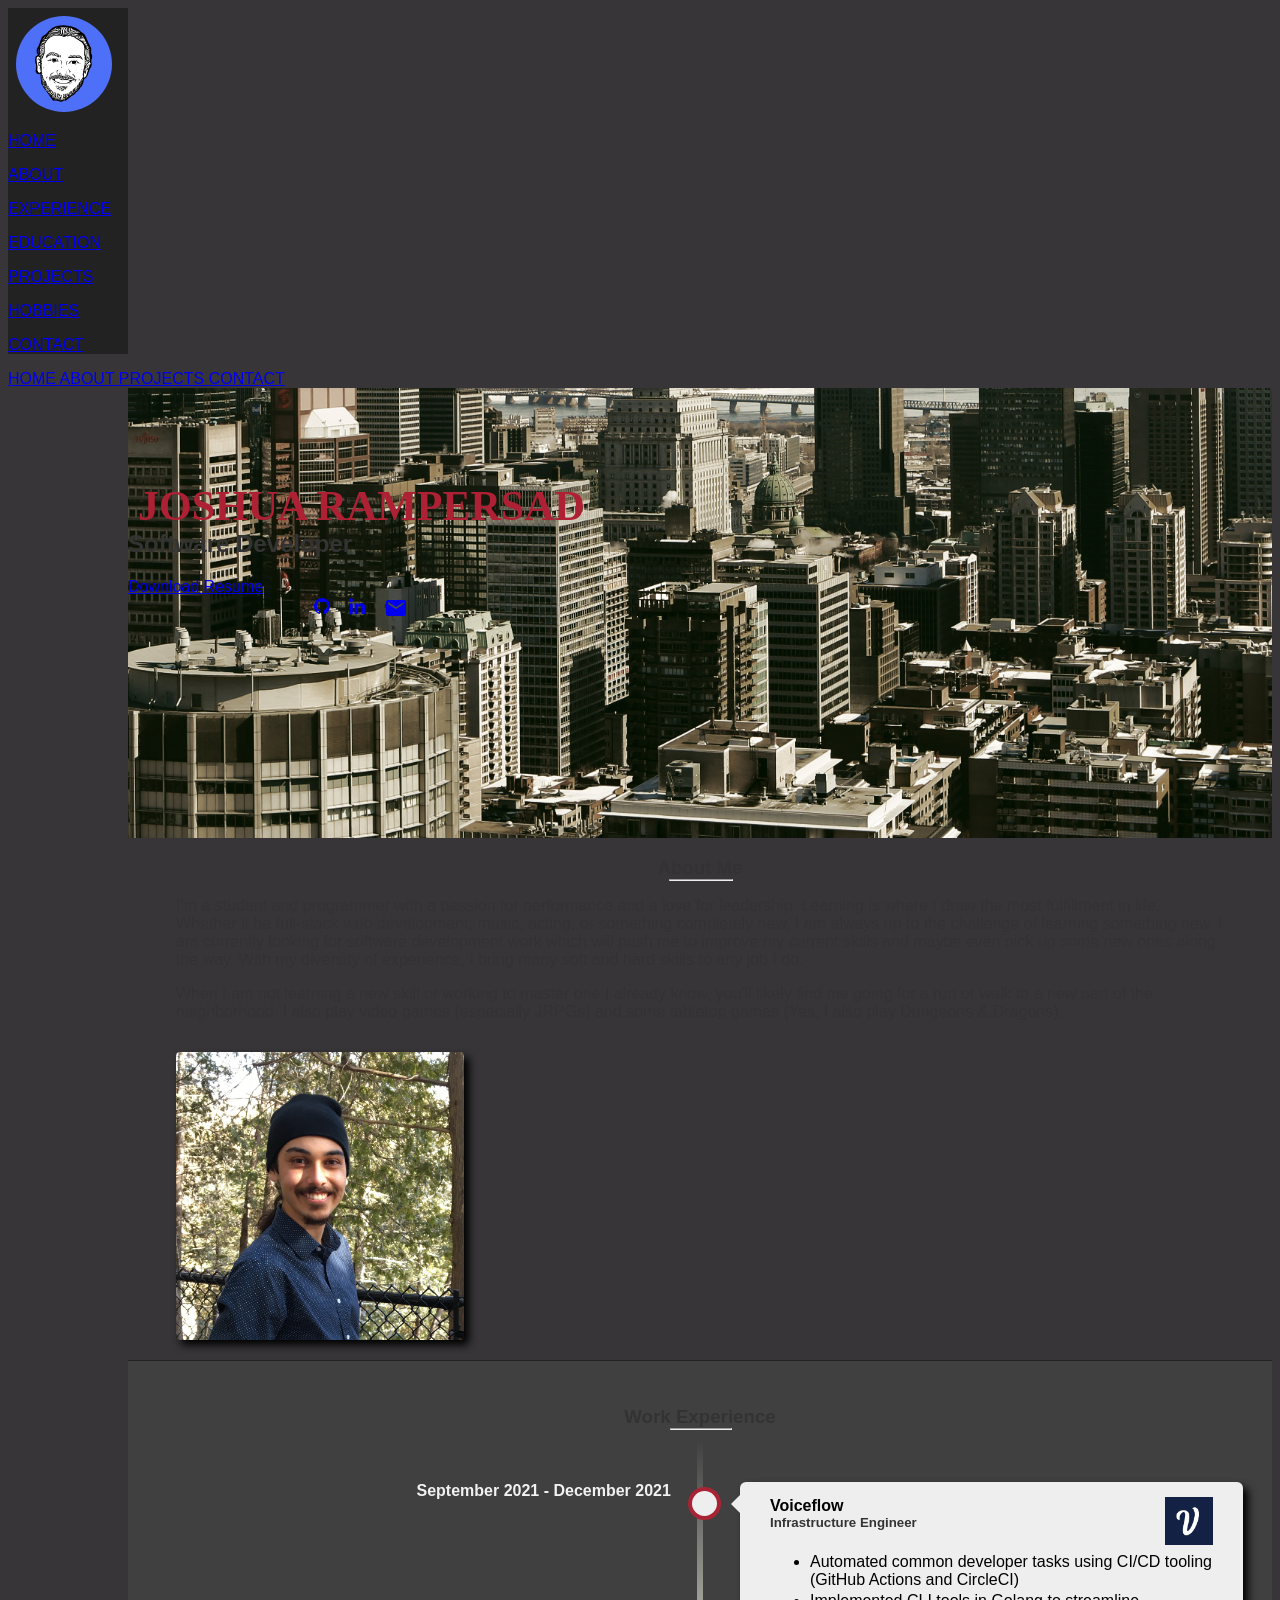
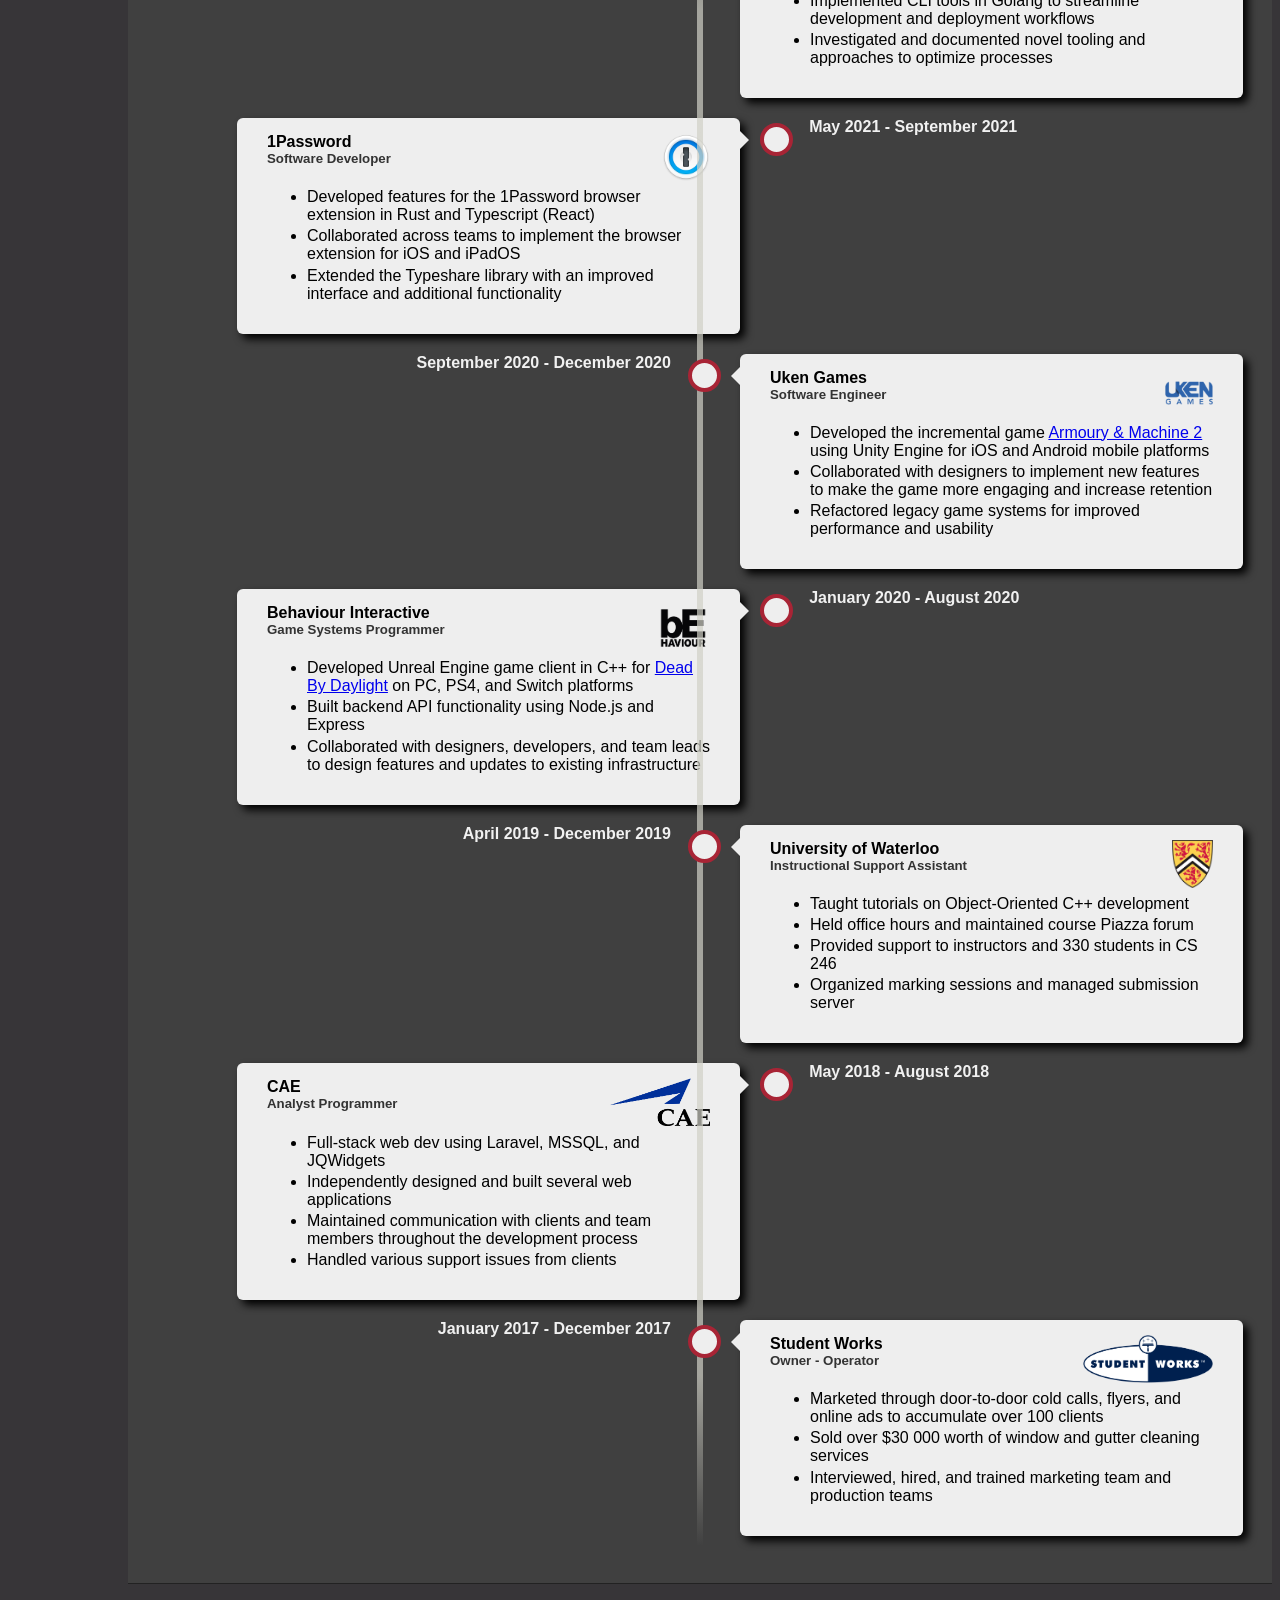
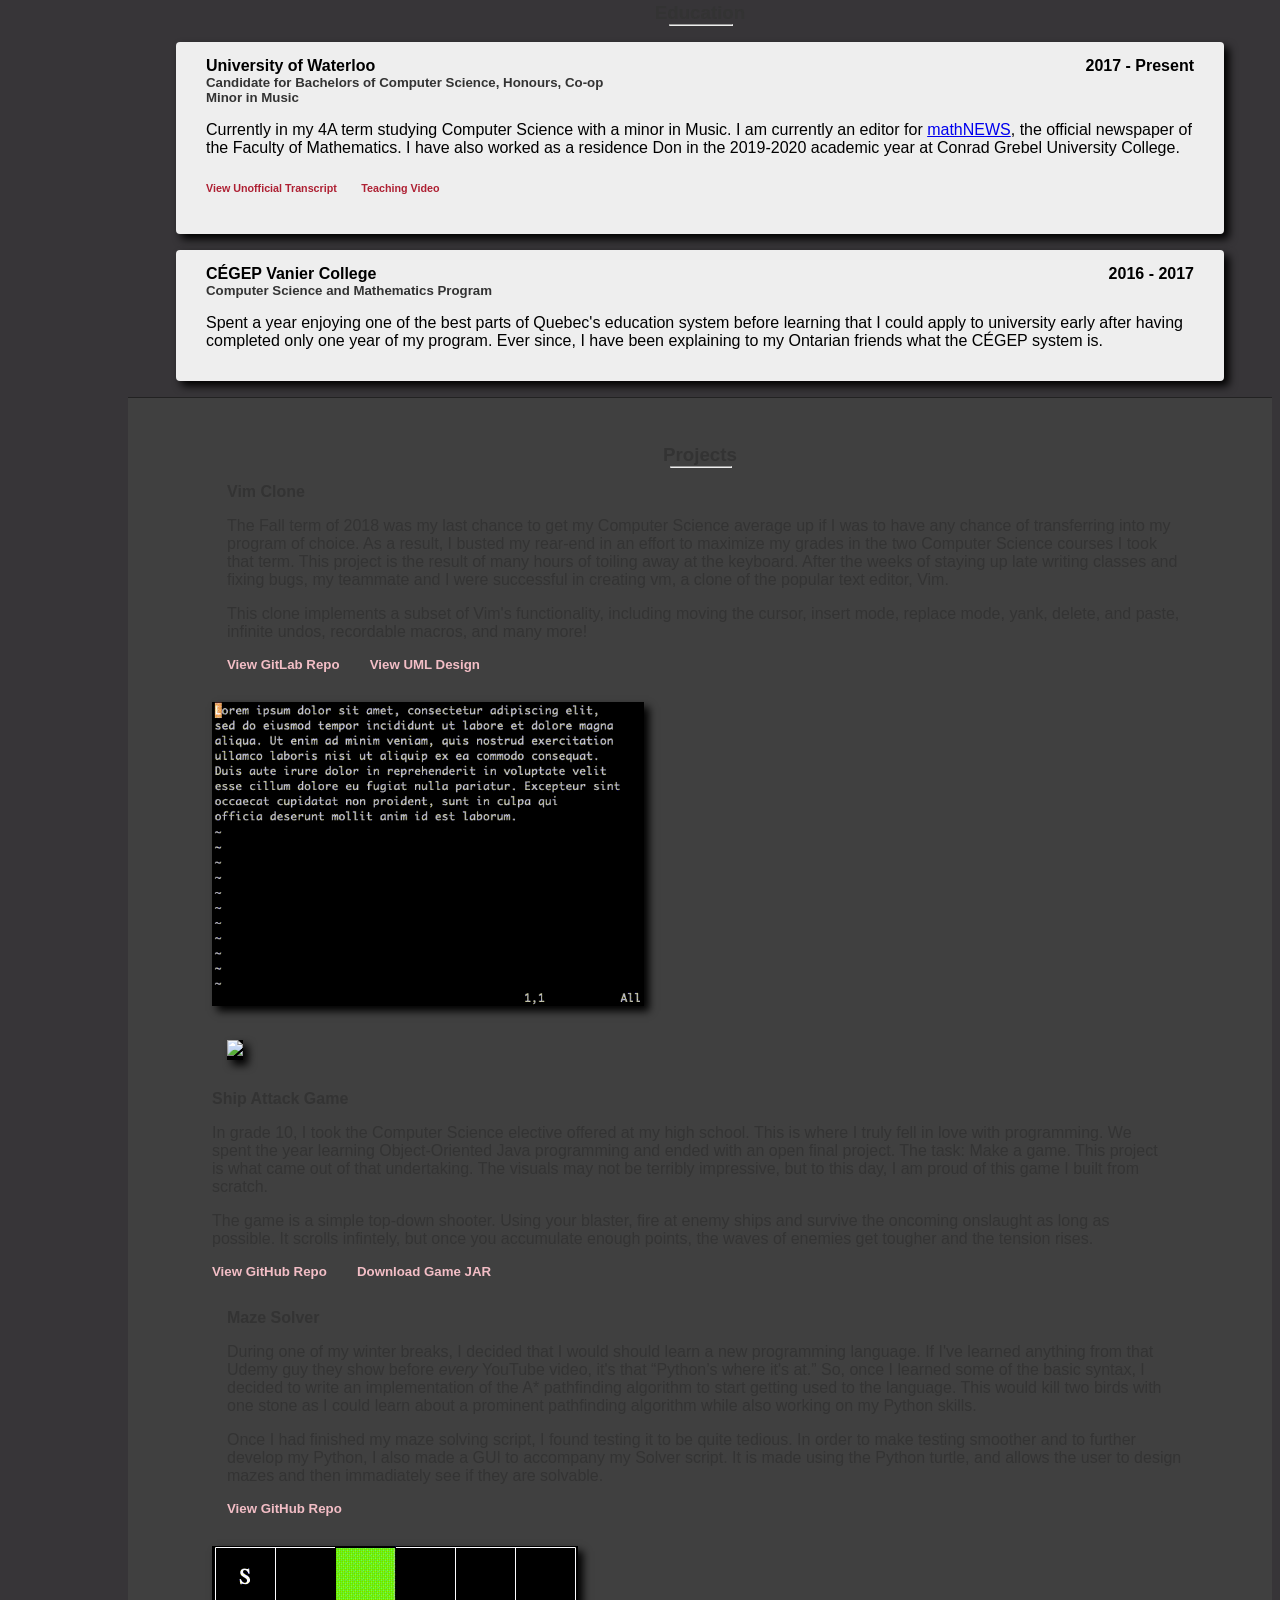
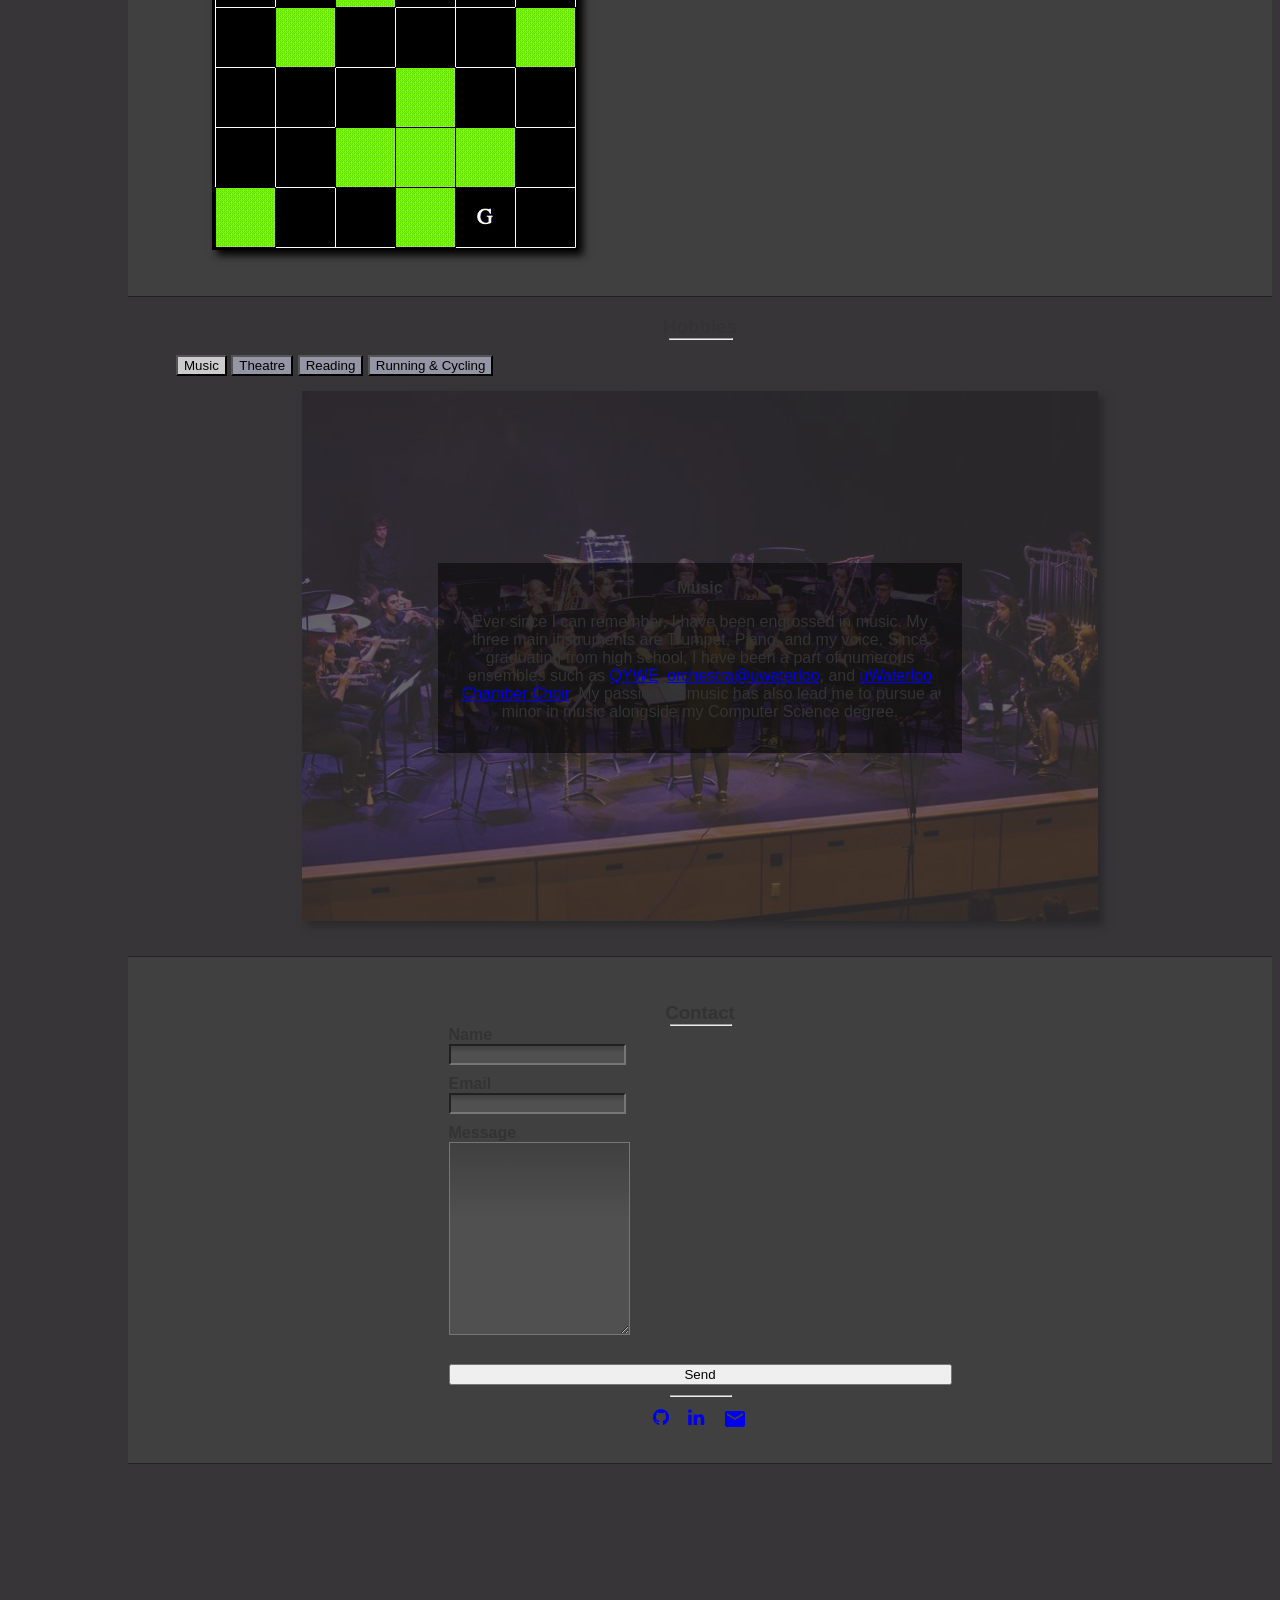
==== index.html @ 062550ef "Deploy Xavientois/xavientois.github.io to Xavientois/xavientois.github.io:gh-pages" ====
<!DOCTYPE html>
<html>
  <head>
    <meta charset="UTF-8">
    <meta name="viewport" content="width=device-width, initial-scale=1">
    <link rel="icon" href="img/favicon.png" type="image/png" />
    <link rel="shortcut icon" href="img/favicon.png" type="image/png" />
    <title>Josh Rampersad</title>

    <!-- Stylings  -->
    <link rel="stylesheet" href="https://www.w3schools.com/w3css/3/w3.css">
    <link rel="stylesheet" href="https://www.w3schools.com/lib/w3-colors-camo.css">
    <link rel="stylesheet" href="https://fonts.googleapis.com/icon?family=Material+Icons">
    <link rel="stylesheet" href="https://cdnjs.cloudflare.com/ajax/libs/font-awesome/4.7.0/css/font-awesome.min.css">
    <link rel="stylesheet" href="style.css">
    <link rel="stylesheet" href="timeline.css">
    <link rel="stylesheet" href="slides.css">
    <style>
      .w3-sidebar { width: 120px; background: #222; }
      #titleCard { display: inline-block; margin-top: 84px; }
      #btnResume { margin-bottom: 10px; }
      @media only screen and (max-width: 600px) {
        #main { margin-left: 0px; }
        hr { width: 20%; margin: 0% 40% 0% 40%; }
      }
      @media only screen and (min-width: 601px) {
        hr { width: 6%; margin: 0% 47% 0% 47%; }
      }
    </style>
    <!-- Scripts -->
    <script src="https://ajax.googleapis.com/ajax/libs/jquery/3.4.0/jquery.min.js"></script>
    <script src="scripts/nav_scroll.js"></script>
  </head>

  <body class="w3-camo-black">
    <!-- Navigation Sidebar (For large and medium screens) -->
    <nav class="w3-sidebar w3-bar-block w3-small w3-hide-small w3-center">
      <!-- Small image -->
      <img id="avatar" src="img/blue-josh-2.png" class="w3-greyscale-min"
                                              type="image/png" alt="Avatar">
      <a href="#home" class="w3-bar-item w3-button w3-padding-large w3-hover-black w3-black">
        <p>HOME</p>
      </a>
      <a href="#about" class="w3-bar-item w3-button w3-padding-large w3-hover-black">
        <p>ABOUT</p>
      </a>
      <a href="#experience" class="w3-bar-item w3-button w3-padding-large w3-hover-black">
        <p>EXPERIENCE</p>
      </a>
      <a href="#education" class="w3-bar-item w3-button w3-padding-large w3-hover-black">
        <p>EDUCATION</p>
      </a>
      <a href="#projects" class="w3-bar-item w3-button w3-padding-large w3-hover-black">
        <p>PROJECTS</p>
      </a>
      <a href="#hobbies" class="w3-bar-item w3-button w3-padding-large w3-hover-black">
        <p>HOBBIES</p>
      </a>
      <a href="#contact" class="w3-bar-item w3-button w3-padding-large w3-hover-black">
        <p>CONTACT</p>
      </a>
    </nav>

    <!-- Navigation bar on small screens -->
    <div class="w3-top w3-hide-large w3-hide-medium">
      <div class="w3-bar w3-black w3-opacity w3-hover-opacity-off w3-center w3-small">
        <a href="#home" class="w3-bar-item w3-button" style="width:25% !important">
          HOME
        </a>
        <a href="#about" class="w3-bar-item w3-button" style="width:25% !important">
          ABOUT
        </a>
        <a href="#projects" class="w3-bar-item w3-button" style="width:25% !important">
          PROJECTS
        </a>
        <a href="#contact" class="w3-bar-item w3-button" style="width:25% !important">
          CONTACT
        </a>
      </div>
    </div>

    <!-- Contents of page -->
    <div id="main">
      <!-- Paralax Scrolling Background -->
      <div class="parallax w3-greyscale-min w3-container w3-center" id="home">
        <div id="titleCard" class="w3-round">
          <h1 id="titleName">JOSHUA RAMPERSAD</h1>
          <h2 id="titleSub">Software Developer</h2>
          <a href="files/Joshua_Rampersad-Computer_Science.pdf" id="btnResume" class="w3-button w3-camo-black w3-round-xxlarge" target="_blank" download>
            Download Resume
          </a>
          <div class="social" id="topSocial">
            <ul>
              <li>
                <a href="https://github.com/Xavientois/" target="_blank">
                  <i class="fa fa-github" aria-hidden="true"></i>
                </a>
              </li>
              <li>
                <a href="https://www.linkedin.com/in/jrampersad" target="_blank">
                  <i class="fa fa-linkedin" aria-hidden="true"></i>
                </a>
              </li>
              <li>
                <a href="mailto:j2ramper@uwaterloo.ca" target="_blank">
                  <i class="material-icons">mail</i>
                </a>
              </li>
            </ul>
          </div>
        </div>
      </div>

      <!-- About Me -->
      <div class="content w3-justify w3-text-light-grey
      w3-padding-large w3-camo-black" id="about">
        <h3>About Me</h3>
        <hr class="w3-opacity" />
        <div id="about_content" class="w3-cell-row w3-mobile">
          <div class="w3-cell w3-cell-top w3-container w3-mobile">
            <p>
            I'm a student and programmer with a passion for performance and a
            love for leadership. Learning is where I draw the most fulfillment
            in life. Whether it be full-stack web development, music, acting, or
            something completely new, I am always up to the challenge of
            learning something new. I am currently looking for software
            development work which will push me to improve my current skills
            and maybe even pick up some new ones along the way.
            With my diversity of experience, I bring many soft and hard skills
            to any job I do.
            </p>
            <p>
            When I am not learning a new skill or working to master one I
            already know, you'll likely find me going for a run or walk to
            a new part of the neighborhood. I also play video games (especially
            JRPGs) and some tabletop games (Yes, I also play Dungeons &amp;
            Dragons).
            </p>
          </div>
          <div class="w3-cell w3-container w3-greyscale-min w3-mobile">
            <img src="img/elora-gorge.jpg" alt="Headshot" id="headshot" />
          </div>
        </div>
      </div>

      <!-- Work Experience -->
      <div class="content w3-justify w3-text-light-grey" id="experience">
        <h3>Work Experience</h3>
        <hr class="w3-opacity" />
        <div class="timeline">
          <div class="tlCard tlRight">
            <h4>September 2021 - December 2021</h4>
            <div class="tlContent">
              <img src="img/voiceflow_logo.png" id="voiceflowIcon" class="tlIcon">
              <h4>Voiceflow</h4>
              <h5>Infrastructure Engineer</h5>
              <ul>
                <li>Automated common developer tasks using CI/CD tooling (GitHub Actions and CircleCI)</li>
                <li>Implemented CLI tools in Golang to streamline development and deployment workflows</li>
                <li>Investigated and documented novel tooling and approaches to optimize processes</li>
              </ul>
            </div>
          </div>
          <div class="tlCard tlLeft">
            <h4>May 2021 - September 2021</h4>
            <div class="tlContent">
              <img src="img/1password_logo.png" id="1PasswordIcon" class="tlIcon">
              <h4>1Password</h4>
              <h5>Software Developer</h5>
              <ul>
                <li>Developed features for the 1Password browser extension in Rust and Typescript (React)</li>
                <li>Collaborated across teams to implement the browser extension for iOS and iPadOS</li>
                <li>Extended the Typeshare library with an improved interface and additional functionality</li>
              </ul>
            </div>
          </div>
          <div class="tlCard tlRight">
            <h4>September 2020 - December 2020</h4>
            <div class="tlContent">
              <img src="img/uken_logo.png" id="ukenIcon" class="tlIcon">
              <h4>Uken Games</h4>
              <h5>Software Engineer</h5>
              <ul>
                <li>Developed the incremental game
                  <a href="https://play.google.com/store/apps/details?id=com.uken.x.am2&hl=en_CA&gl=US" target="_blank">Armoury &#38; Machine 2</a>
                  using Unity Engine for iOS and Android mobile platforms</li>
                <li>Collaborated with designers to implement new features to make the game more engaging and increase retention</li>
                <li>Refactored legacy game systems for improved performance and usability</li>
              </ul>
            </div>
          </div>
          <div class="tlCard tlLeft">
            <h4>January 2020 - August 2020</h4>
            <div class="tlContent">
              <img src="img/bhvr_logo.png" id="bhvrIcon" class="tlIcon">
              <h4>Behaviour Interactive</h4>
              <h5>Game Systems Programmer</h5>
              <ul>
                <li>Developed Unreal Engine game client in C++ for
                  <a href="https://deadbydaylight.com/" target="_blank">Dead By Daylight</a>
                  on PC, PS4, and Switch platforms
                </li>
                <li>Built backend API functionality using Node.js and Express</li>
                <li>Collaborated with designers, developers, and team leads to design features
                  and updates to existing infrastructure</li>
              </ul>
            </div>
          </div>
          <div class="tlCard tlRight">
            <h4>April 2019 - December 2019</h4>
            <div class="tlContent">
              <img src="img/uwaterloo_logo.png" id="isaIcon" class="tlIcon">
              <h4>University of Waterloo</h4>
              <h5>Instructional Support Assistant</h5>
              <ul>
                <li>Taught tutorials on Object-Oriented C++ development</li>
                <li>Held office hours and maintained course Piazza forum</li>
                <li>Provided support to instructors and 330 students in CS 246</li>
                <li>Organized marking sessions and managed submission server</li>
              </ul>
            </div>
          </div>
          <div class="tlCard tlLeft">
            <h4>May 2018 - August 2018</h4>
            <div class="tlContent">
              <img src="img/cae_logo.png" id="caeIcon" class="tlIcon">
              <h4>CAE</h4>
              <h5>Analyst Programmer</h5>
              <ul>
                <li>Full-stack web dev using Laravel, MSSQL, and JQWidgets</li>
                <li>Independently designed and built several web applications</li>
                <li>Maintained communication with clients and team members
                  throughout the development process</li>
                <li>Handled various support issues from clients</li>
              </ul>
            </div>
          </div>
          <div class="tlCard tlRight">
            <h4>January 2017 - December 2017</h4>
            <div class="tlContent">
              <img src="img/studentworks_logo.png" id="swIcon" class="tlIcon">
              <h4>Student Works</h4>
              <h5>Owner - Operator</h5>
              <ul>
                <li>Marketed through door-to-door cold calls, flyers, and online ads to accumulate over 100 clients</li>
                <li>Sold over $30 000 worth of window and gutter cleaning services</li>
                <li>Interviewed, hired, and trained marketing team and production teams</li>
              </ul>
            </div>
          </div>
        </div>
      </div>

      <!-- Education -->
      <div class="content w3-justify w3-text-light-grey w3-padding-large
      w3-camo-black" id="education">
        <h3>Education</h3>
        <hr class="w3-opacity" />
        <div class="education-card">
          <h4 class="education-year">2017 - Present</h4>
          <h4>University of Waterloo</h4>
          <h5>Candidate for Bachelors of Computer Science, Honours, Co-op</h5>
          <h5>Minor in Music</h5>
          <p>
          Currently in my 4A term studying Computer Science
          with a minor in Music. I am currently an editor for
          <a href="http://mathnews.uwaterloo.ca/" target="_blank">mathNEWS</a>,
          the official newspaper of the Faculty of Mathematics.
          I have also worked as a residence Don in the 2019-2020
          academic year at Conrad Grebel University College.
          </p>
          <h6>
            <a href="files/academic_transcript.pdf" target="_blank">
              View Unofficial Transcript
            </a>
            <a href="https://youtu.be/svG6OPyKsrw" target="_blank">
              Teaching Video
            </a>
          </h6>
        </div>
        <div class="education-card">
          <h4 class="education-year">2016 - 2017</h4>
          <h4>C&Eacute;GEP Vanier College</h4>
          <h5>Computer Science and Mathematics Program</h5>
          <p>
          Spent a year enjoying one of the best parts of Quebec's
          education system before learning that I could apply
          to university early after having completed only one year
          of my program. Ever since, I have been explaining to my
          Ontarian friends what the C&Eacute;GEP system is.
          </p>
        </div>
      </div>

      <!-- Projects -->
      <div class="content w3-justify w3-text-light-grey
      w3-padding-large w3-camo-black" id="projects">
        <h3>Projects</h3>
        <hr class="w3-opacity" />
        <div class="w3-cell-row project-card">
          <div class="w3-cell w3-cell-top">
            <h4>Vim Clone</h4>
            <p>
            The Fall term of 2018 was my last chance to get my Computer
            Science average up if I was to have any chance of transferring
            into my program of choice. As a result, I busted my rear-end
            in an effort to maximize my grades in the two Computer Science
            courses I took that term. This project is the result of many
            hours of toiling away at the keyboard. After the weeks of staying
            up late writing classes and fixing bugs, my teammate and I
            were successful in creating vm, a clone of the popular text
            editor, Vim.
            </p>
            <p>
            This clone implements a subset of Vim's functionality, including
            moving the cursor, insert mode, replace mode, yank, delete, and
            paste, infinite undos, recordable macros, and many more!
            </p>
            <div class="w3-cell-row">
              <div class="w3-cell">
                <h5>
                  <a href="https://git.uwaterloo.ca/rpevans/vm" target="_blank">
                    View GitLab Repo
                  </a>
                  <a href="files/UML.pdf" target="_blank" download>
                    View UML Design
                  </a>
                </h5>
              </div>
            </div>
          </div>
          <div class="w3-cell">
            <div class="project-visual">
              <img src="img/vm.gif"/>
            </div>
          </div>
        </div>
        <div class="w3-cell-row project-card">
          <div class="w3-cell">
            <div class="project-visual">
              <img src="img/ship_attack.gif"/>
            </div>
          </div>
          <div class="w3-cell w3-cell-top">
            <h4>Ship Attack Game</h4>
            <p>
            In grade 10, I took the Computer Science elective offered at my high
            school. This is where I truly fell in love with programming. We
            spent the year learning Object-Oriented Java programming and ended
            with an open final project. The task: Make a game. This project is
            what came out of that undertaking. The visuals may not be terribly
            impressive, but to this day, I am proud of this game I built from
            scratch.
            </p>
            <p>
            The game is a simple top-down shooter. Using your blaster, fire at
            enemy ships and survive the oncoming onslaught as long as possible.
            It scrolls infintely, but once you accumulate enough points, the
            waves of enemies get tougher and the tension rises.
            </p>
            <h5>
              <a href="https://github.com/Xavientois/ShipAttack" target="_blank">
                View GitHub Repo
              </a>
              <a href="files/ShipAttack.jar" target="_blank" download>
                Download Game JAR
              </a>
            </h5>
          </div>
        </div>
        <div class="w3-cell-row project-card">
          <div class="w3-cell w3-cell-top">
            <h4>Maze Solver</h4>
            <p>
            During one of my winter breaks, I decided that I would should
            learn a new programming language. If I've learned anything from
            that Udemy guy they show before <em>every</em> YouTube video, it's that
            &#8220;Python&#146;s where it's at.&#8221; So, once I learned
            some of the basic syntax, I decided to write an implementation
            of the A* pathfinding algorithm to start getting used to the
            language. This would kill two birds with one stone as I could
            learn about a prominent pathfinding algorithm while also working
            on my Python skills.
            </p>
            <p>
            Once I had finished my maze solving script, I found testing it to
            be quite tedious. In order to make testing smoother and to further
            develop my Python, I also made a GUI to accompany my Solver
            script. It is made using the Python turtle, and allows the user
            to design mazes and then immadiately see if they are solvable.
            </p>
            <div class="w3-cell-row">
              <div class="w3-cell">
                <h5>
                  <a href="https://github.com/Xavientois/Maze_Solver" target="_blank">
                    View GitHub Repo
                  </a>
                </h5>
              </div>
            </div>
          </div>
          <div class="w3-cell">
            <div class="project-visual">
              <img src="img/maze_solver.gif"/>
            </div>
          </div>
        </div>
      </div>

      <!-- Hobbies -->
      <div class="content w3-justify w3-text-light-grey" id="hobbies">
        <h3>Hobbies</h3>
        <hr class="w3-opacity" />
        <div class="w3-center" id="hobbyButtons">
          <button class="slideBtn w3-button w3-camo-grey">
            Music
          </button>
          <button class="slideBtn w3-button w3-camo-grey">
            Theatre
          </button>
          <button class="slideBtn w3-button w3-camo-grey">
            Reading
          </button>
          <button class="slideBtn w3-button w3-camo-grey">
            Running &amp; Cycling
          </button>
        </div>
        <div id="hobbySlides">
          <div class="slide" id="musicSlide">
            <img src="img/qywe.jpg"/>
            <div>
              <h4>Music</h4>
              <p>
                Ever since I can remember, I have been engrossed in music.
                My three main instruments are Trumpet, Piano, and my voice.
                Since graduating from high school, I have been a part of
                numerous ensembles such as
                <a href="http://www.quebecbandassociation.com/qywe.html"
                  target="_blank">QYWE</a>,
                <a href="https://uwaterloo.ca/orchestra-uwaterloo/"
                  target="_blank">orchestra@uwaterloo</a>, and
                <a href="https://uwaterloo.ca/music/ensembles#Chamber"
                  target="_blank">uWaterloo Chamber Choir</a>. My passion
                for music has also lead me to pursue a minor in music
                alongside my Computer Science degree.
              </p>
            </div>
          </div>
          <div class="slide" id="theatreSlide">
            <img src="img/musical.jpg"/>
            <div>
              <h4>Theatre</h4>
              <p>
                My whole life, I have loved the stage. Whether it be musical
                theatre or Shakespeare, I am in my element when I perform.
                In addition to being a member of the Royal West Academy
                Bardolators, I have been involved in musical theatre, community
                theatre, and even an independent show over the years. Most
                recently, I have bid the spotlight farewell in favour of
                directing Conrad Grebel University College's production of
                Beauty and the Beast.
              </p>
            </div>
          </div>
          <div class="slide" id="bookSlide">
            <img src="img/collage.jpg"/>
            <div>
              <h4>Reading</h4>
              <p>
                Whenever I can find a couple hours to myself, my first instinct
                is to pick up a good book and settle in to immerse myself in
                another world. While Fantasy is my genre of choice, I will
                enjoy any novel with an enthralling story and interesting
                characters. I also love learning from books and have learned
                many things from books, including personal finance and Python.
              </p>
            </div>
          </div>
          <div class="slide" id="runningSlide">
            <img src="img/lachine_canal.jpg"/>
            <div>
              <h4>Running &amp; Cycling</h4>
              <p>
                Nothing compares to going for a run on a temperate day, except
                maybe going for a bike ride. When the weather is nice, my
                preferred mode of transportation is my bike. I also love going
                for a run and listening to some interesting podcasts. Whatever
                my way of getting around is, I love exploring new areas of
                wherever I am and getting to know my neighborhood a little
                better.
              </p>
            </div>
          </div>
        </div>
      </div>

      <!-- Contact -->
      <div class="content w3-text-light-grey
       w3-camo-black" id="contact">
        <h3>Contact</h3>
        <hr class="w3-opacity" />

        <form id="contactForm">
          <label for="name"><h4>Name</h4></label>
          <input id="name" class="w3-input" type="text" name="name" required>
          <label for="email"><h4>Email</h4></label>
          <input id="email" class="w3-input" type="email" name="email" required>
          <label for="message"><h4>Message</h4></label>
          <textarea id="message" class="w3-input" name="message"
            required></textarea>
            <div id="sendWrapper">
              <button class="w3-btn" name="submit" id="sendMessage">
                Send
              </button>
            </div>
        </form>


        <hr class="w3-opacity" />

        <div class="social" id="bottomSocial">
          <ul>
            <li>
              <a href="https://github.com/Xavientois/" target="_blank">
                <i class="fa fa-github" aria-hidden="true"></i>
              </a>
            </li>
            <li>
              <a href="https://www.linkedin.com/in/jrampersad" target="_blank">
                <i class="fa fa-linkedin" aria-hidden="true"></i>
              </a>
            </li>
            <li>
              <a href="mailto:j2ramper@uwaterloo.ca" target="_blank">
                <i class="material-icons">mail</i>
              </a>
            </li>
          </ul>
        </div>
      </div>
      <div class="parallax w3-greyscale-min w3-container w3-center">
      </div>

      <!-- Scripts that need to run after page load -->
      <script src="scripts/slideshow.js"></script>
      <script src="scripts/send.js"></script>
  </body>
</html>
---- style.css ----
@import url("https://fonts.googleapis.com/css?family=Ubuntu&display=swap");html{scroll-behavior:smooth}body,h1,h2,h3,h4,h5,h6{font-family:'Georgia', sans-serif}body,h1,h2{color:#333}body{background-color:#373538}h3{text-align:center;margin-bottom:0px}.w3-row-padding img{margin-bottom:12px}.w3-sidebar{width:120px;background:#222}#main{margin-left:120px}.parallax{background-image:url("../img/mtl_skyline.jpg");min-height:450px;background-attachment:fixed;background-position:center;background-repeat:no-repeat;background-size:cover}.page-container{-ms-transform:none;-webkit-transform:none;transform:none}@media only screen and (max-width: 600px){#main{margin-left:0}hr{width:20%;margin:0% 40% 0% 40%}}@media only screen and (max-width: 400px){.parallax{min-height:300px;background-attachment:scroll}}@media only screen and (min-width: 601px){hr{width:6%;margin:0% 47% 0% 47%}}#titleCard{margin-top:2em;display:inline-block;margin-bottom:2em}@media only screen and (max-height: 750px){#titleCard{background-image:linear-gradient(rgba(208,208,198,0.7), rgba(222,222,209,0.7));border:1px solid #333;padding:5px}}#avatar{width:80%;height:auto;margin:0.5em 0em 0em 0.5em;border-radius:50%}h1#titleName{font-family:Georgia;font-size:42px;color:#ae2033;margin:0px;padding:10px 10px 0px 10px}h2#titleSub{margin-top:0px}#btnResume{margin-bottom:10px}.social{justify-content:center;display:flex;font-size:19px}.social>ul{list-style-type:none;overflow:hidden;margin:0px;padding:0px}.social>ul>li{float:left;margin:0px 0.5em}#topSocial{color:#333}#main div.content:nth-child(even){background-color:#373538;margin:1em 3em}#main div.content:nth-child(odd){background-color:#404040;border-bottom:1px solid #222;border-top:1px solid #222;padding:27px 69px;margin:0px 0px 0px 0px !important;margin-right:0px}#experience{padding:27px 0px}#headshot{margin-top:15px;height:18em;width:auto;border-radius:4px;color:#000;box-shadow:5px 5px 8px}.education-card{background-color:#eee;color:#000;padding:15px 30px;border-radius:4px;box-shadow:5px 5px 8px;margin-top:1em}h4{margin:0px}.education-card>h5{margin:0px;color:#333}.education-card h6>a{margin-right:2em;text-decoration:none;color:#ae2033}.education-card h6>a:hover{text-decoration:underline}.education-year{float:right}.project-card>div:last-child{padding:15px 30px 15px 15px}.project-card>div:first-child{padding:15px 15px 15px 30px}.project-visual{max-height:19em;width:auto;display:inline-block;background-color:#000;color:#000;box-shadow:5px 5px 8px}.project-visual img{max-height:inherit}#projects h5{margin:0px}#projects h5>a{text-decoration:none;color:#f3bec6;margin-right:2em}#projects h5>a:hover{text-decoration:underline}#contact{text-align:center;padding-bottom:5px}#contactForm{text-align:justify;display:inline-block;width:50%;margin-bottom:10px}#contactForm>input,textarea{margin-bottom:10px;background:linear-gradient(to top, #505050 0%, #505050 60%, #404040 100%);color:#fff}#message{resize:vertical;height:14em}#sendWrapper{margin-top:15px;text-align:center}#sendMessage{width:100%}#bottomSocial{margin-top:10px;color:#fff}#copyright{display:inline-block;padding:1em;position:relative;bottom:0;right:0}
---- timeline.css ----
.timeline{box-sizing:border-box;position:relative;max-width:1200px;margin:10px auto;padding-top:2em}.timeline::after{box-sizing:border-box;content:'';position:absolute;width:6px;background-image:linear-gradient(rgba(208,208,198,0) 0%, rgba(208,208,198,0.7) 10%, rgba(208,208,198,0.7) 90%, rgba(208,208,198,0) 100%);top:0;bottom:0;left:50%;margin-left:-3px}.tlCard{padding:10px 40px;position:relative;background-color:inherit;width:50%}.tlCard::after{content:'';position:absolute;width:25px;height:25px;right:-13px;background-color:#eee;border:4px solid #a82435;top:15px;border-radius:50%;z-index:1}.tlLeft{left:0}.tlRight{left:50%}.tlLeft::before{content:" ";height:0;position:absolute;top:22px;width:0;z-index:1;right:31px;border:medium solid #eee;border-width:10px 0 10px 10px;border-color:transparent transparent transparent #eee}.tlRight::before{content:" ";height:0;position:absolute;top:22px;width:0;z-index:1;left:31px;border:medium solid #eee;border-width:10px 10px 10px 0;border-color:transparent #eee transparent transparent}.tlRight::after{left:-12px}.tlCard>h4{margin-top:0px;color:#f1f1f1;position:absolute;min-width:70%;display:inline-block}.tlLeft>h4{left:105%}.tlRight>h4{right:105%;text-align:right}.tlContent{color:#000;box-shadow:5px 5px 8px;padding:15px 30px;background-color:#eee;position:relative;border-radius:6px}.tlContent>h4{margin-top:0px;margin-bottom:0px}.tlContent>h5{margin-top:0px;color:#333}.tlContent>ul>li{margin:0.2em 0px}.tlIcon{float:right;height:3em;width:auto}@media screen and (max-width: 600px){.timeline::after{left:31px}.tlCard{width:100%;padding-left:70px;padding-right:25px;margin:0px}.tlCard::before{left:60px;border:medium solid white;border-width:10px 10px 10px 0;border-color:transparent white transparent transparent}.tlLeft::after,.tlRight::after{left:19px}.tlRight{left:0}}
---- slides.css ----
#hobbySlides{text-align:center}#hobbyButtons{margin-top:15px}.slide{text-align:center;display:none;overflow:hidden;padding:15px;position:relative}.slide img{max-height:530px;max-width:100%;color:#000;box-shadow:5px 5px 8px;opacity:0.25}.slide>div{z-index:9999999;background-color:rgba(0,0,0,0.5);padding:1em;position:absolute;top:50%;left:50%;transform:translate(-50%, -50%)}#musicSlide{display:block}#hobbyButtons button:first-child{background-color:#ccc}
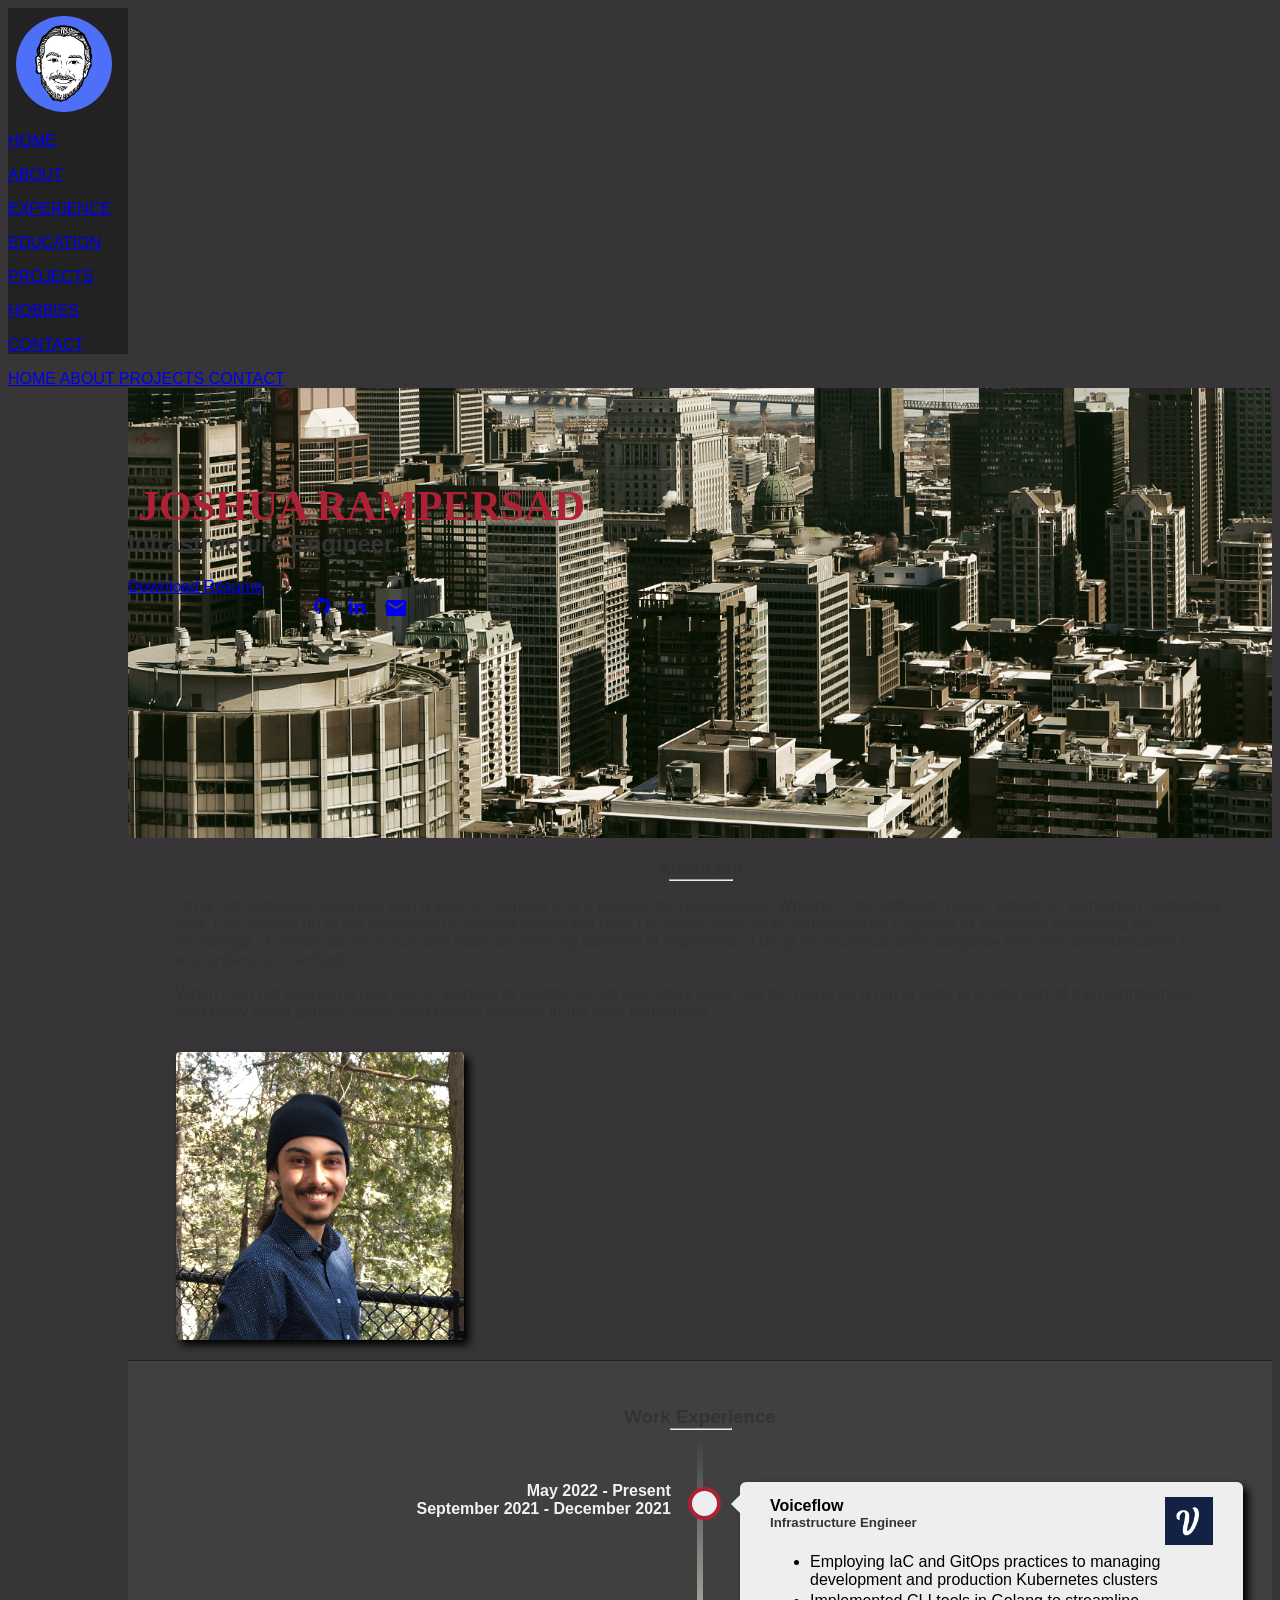
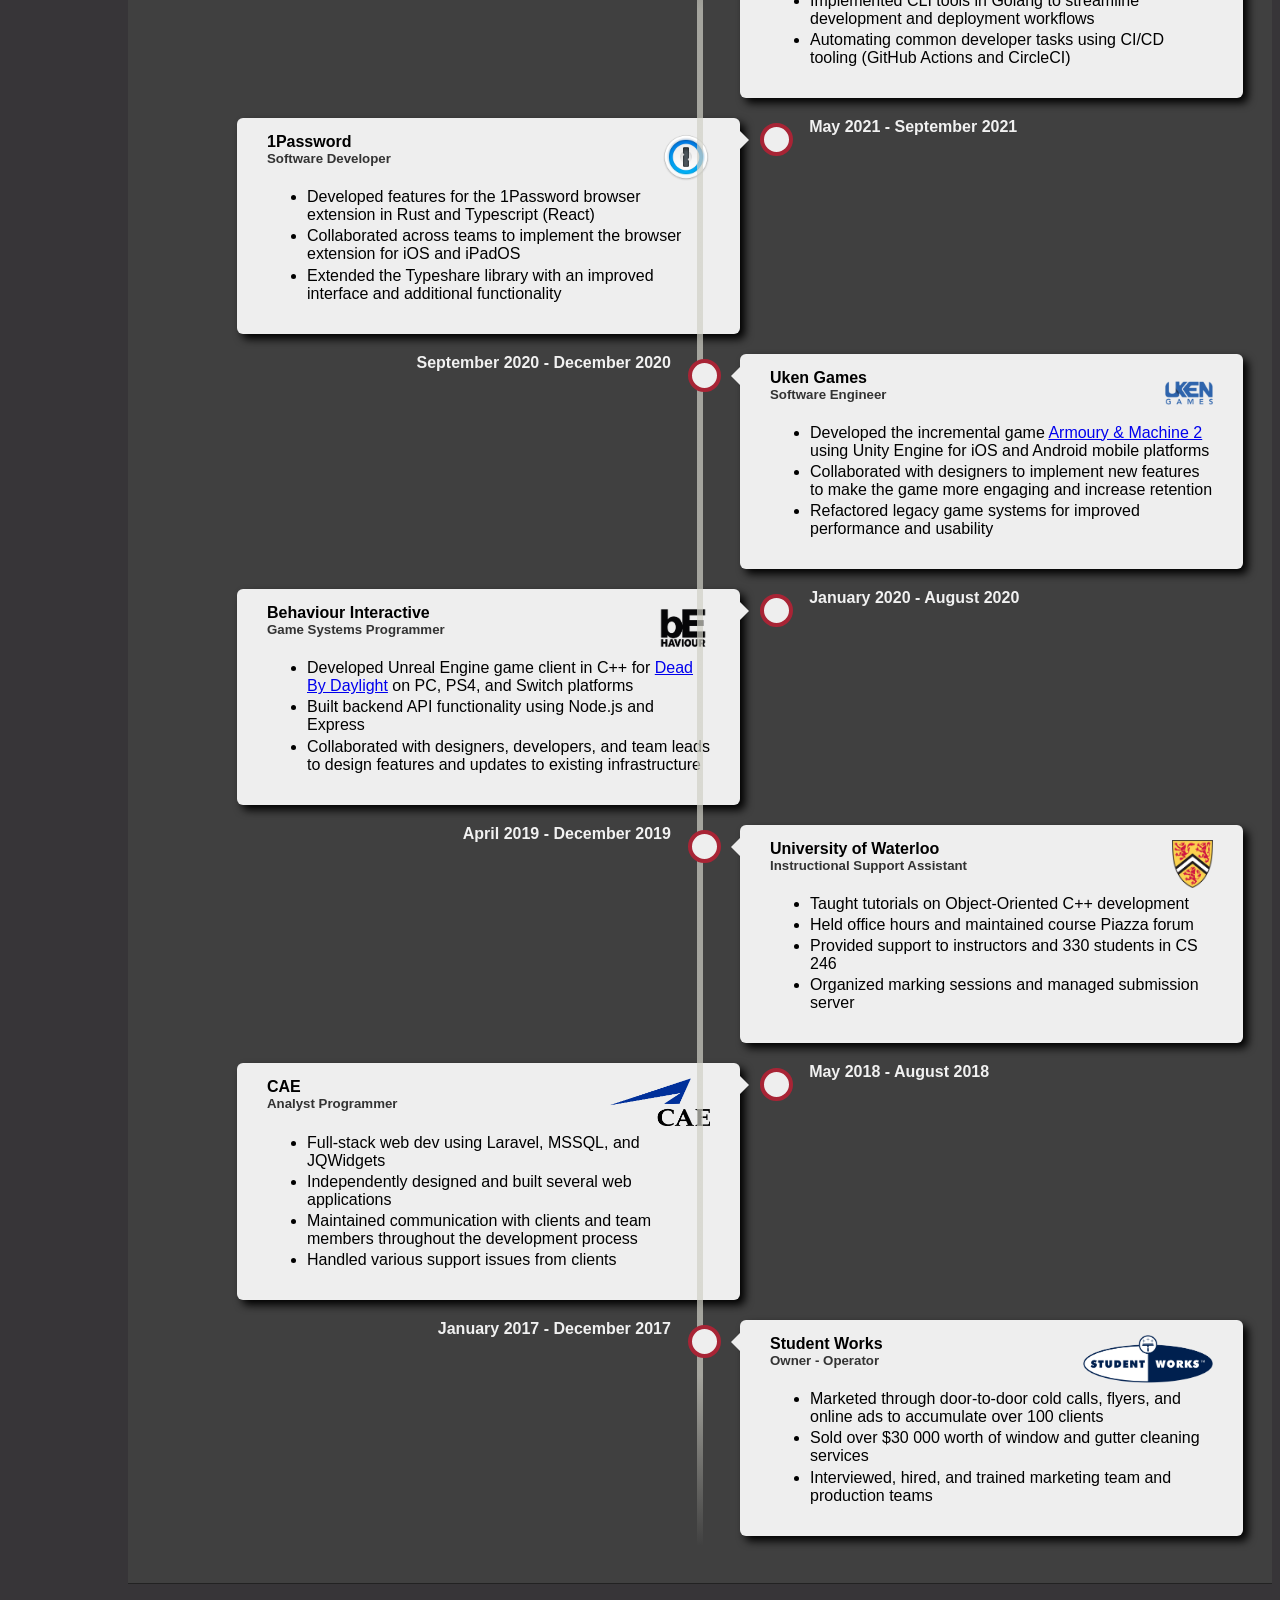
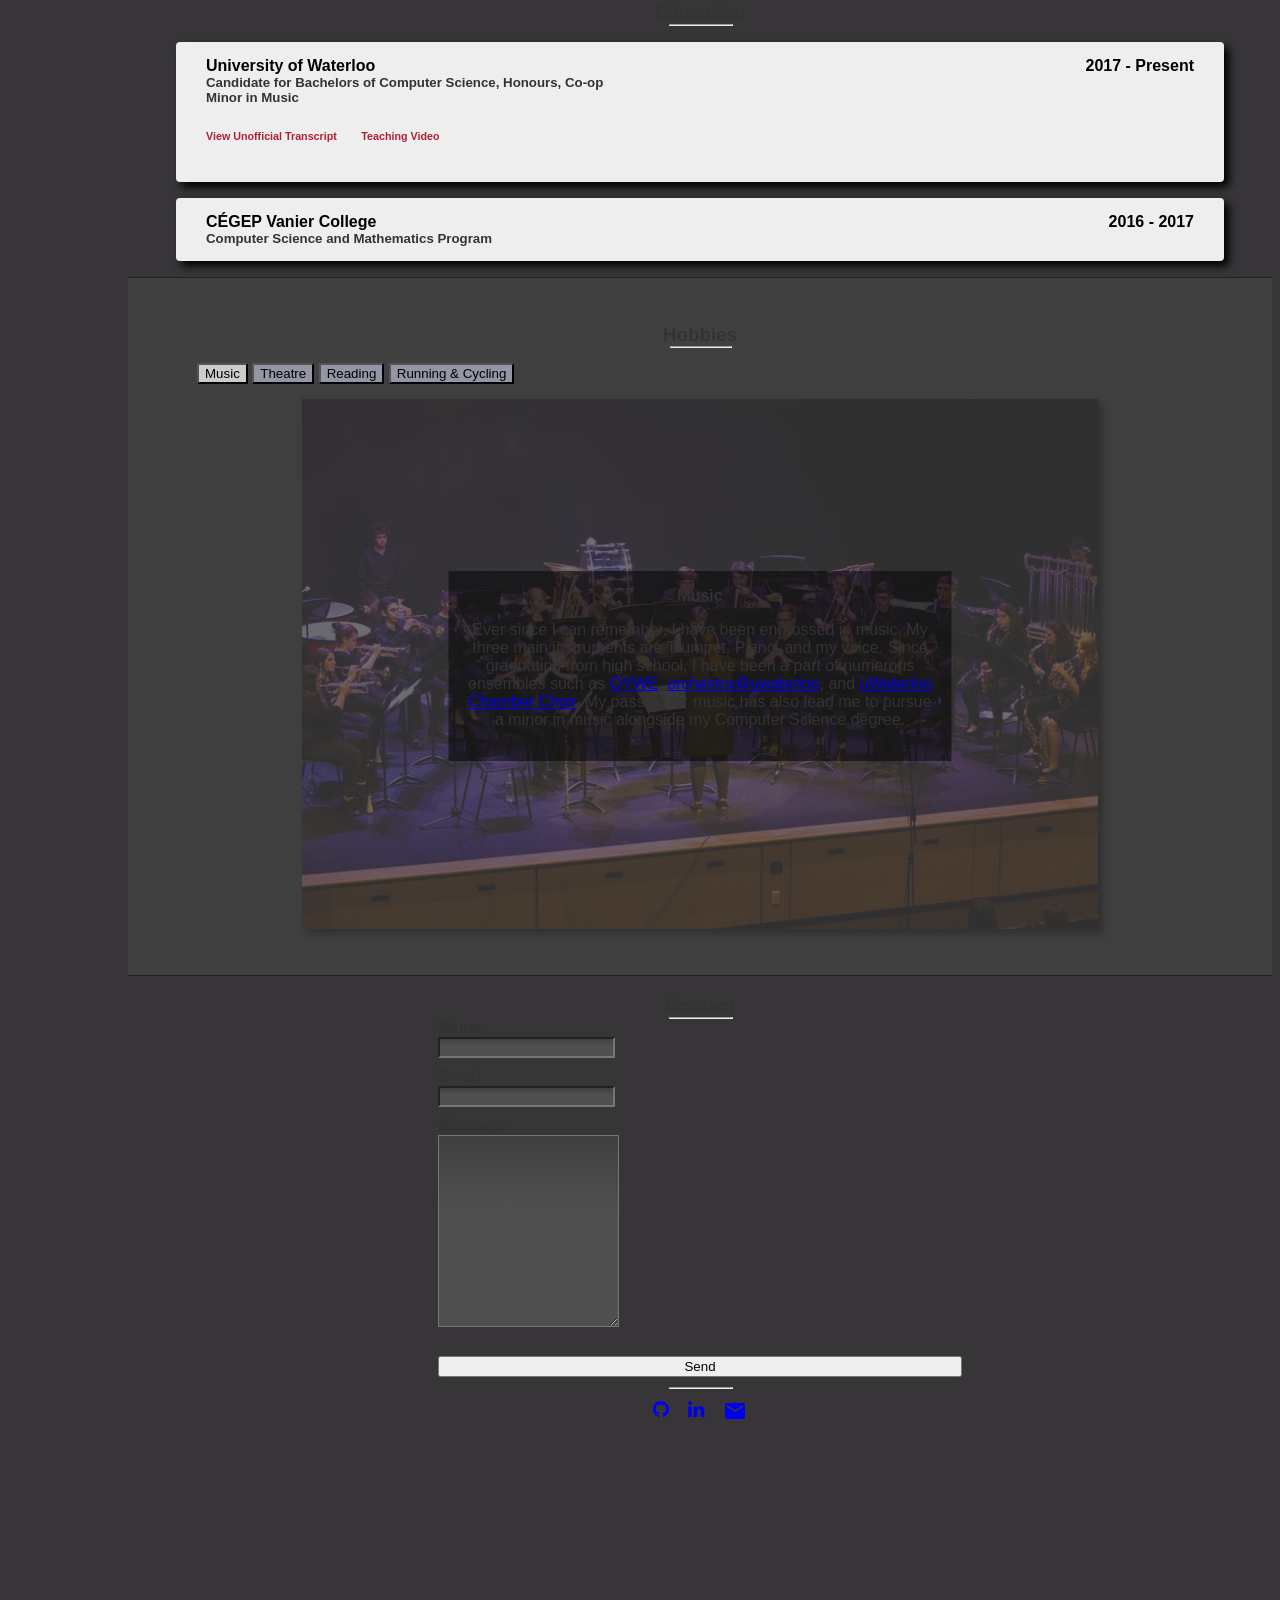
==== commit b72bf010: "Deploy Xavientois/xavientois.github.io to Xavientois/xavientois.github.io:gh-pages" ====
--- a/index.html
+++ b/index.html
@@ -1,524 +1,116 @@
 <!DOCTYPE html>
 <html>
-  <head>
-    <meta charset="UTF-8">
-    <meta name="viewport" content="width=device-width, initial-scale=1">
-    <link rel="icon" href="img/favicon.png" type="image/png" />
-    <link rel="shortcut icon" href="img/favicon.png" type="image/png" />
-    <title>Josh Rampersad</title>
-
-    <!-- Stylings  -->
-    <link rel="stylesheet" href="https://www.w3schools.com/w3css/3/w3.css">
-    <link rel="stylesheet" href="https://www.w3schools.com/lib/w3-colors-camo.css">
-    <link rel="stylesheet" href="https://fonts.googleapis.com/icon?family=Material+Icons">
-    <link rel="stylesheet" href="https://cdnjs.cloudflare.com/ajax/libs/font-awesome/4.7.0/css/font-awesome.min.css">
-    <link rel="stylesheet" href="style.css">
-    <link rel="stylesheet" href="timeline.css">
-    <link rel="stylesheet" href="slides.css">
-    <style>
-      .w3-sidebar { width: 120px; background: #222; }
-      #titleCard { display: inline-block; margin-top: 84px; }
-      #btnResume { margin-bottom: 10px; }
-      @media only screen and (max-width: 600px) {
-        #main { margin-left: 0px; }
-        hr { width: 20%; margin: 0% 40% 0% 40%; }
+
+<head>
+  <meta charset="UTF-8">
+  <meta name="viewport" content="width=device-width, initial-scale=1">
+  <link rel="icon" href="img/favicon.png" type="image/png" />
+  <link rel="shortcut icon" href="img/favicon.png" type="image/png" />
+  <title>Josh Rampersad</title>
+  <!-- Stylings  -->
+  <link rel="stylesheet" href="https://www.w3schools.com/w3css/3/w3.css">
+  <link rel="stylesheet" href="https://www.w3schools.com/lib/w3-colors-camo.css">
+  <link rel="stylesheet" href="https://fonts.googleapis.com/icon?family=Material+Icons">
+  <link rel="stylesheet" href="https://cdnjs.cloudflare.com/ajax/libs/font-awesome/4.7.0/css/font-awesome.min.css">
+  <link rel="stylesheet" href="style.css">
+  <link rel="stylesheet" href="timeline.css">
+  <link rel="stylesheet" href="slides.css">
+  <style>
+    .w3-sidebar {
+      width: 120px;
+      background: #222;
+    }
+
+    #titleCard {
+      display: inline-block;
+      margin-top: 84px;
+    }
+
+    #btnResume {
+      margin-bottom: 10px;
+    }
+
+    @media only screen and (max-width: 600px) {
+      #main {
+        margin-left: 0px;
       }
-      @media only screen and (min-width: 601px) {
-        hr { width: 6%; margin: 0% 47% 0% 47%; }
+
+      hr {
+        width: 20%;
+        margin: 0% 40% 0% 40%;
       }
-    </style>
-    <!-- Scripts -->
-    <script src="https://ajax.googleapis.com/ajax/libs/jquery/3.4.0/jquery.min.js"></script>
-    <script src="scripts/nav_scroll.js"></script>
-  </head>
-
-  <body class="w3-camo-black">
-    <!-- Navigation Sidebar (For large and medium screens) -->
-    <nav class="w3-sidebar w3-bar-block w3-small w3-hide-small w3-center">
-      <!-- Small image -->
-      <img id="avatar" src="img/blue-josh-2.png" class="w3-greyscale-min"
-                                              type="image/png" alt="Avatar">
-      <a href="#home" class="w3-bar-item w3-button w3-padding-large w3-hover-black w3-black">
-        <p>HOME</p>
+    }
+
+    @media only screen and (min-width: 601px) {
+      hr {
+        width: 6%;
+        margin: 0% 47% 0% 47%;
+      }
+    }
+  </style>
+  <!-- Scripts -->
+  <script src="https://ajax.googleapis.com/ajax/libs/jquery/3.4.0/jquery.min.js"></script>
+  <script src="scripts/nav_scroll.js"></script>
+</head>
+
+<body class="w3-camo-black">
+  <!-- Navigation Sidebar (For large and medium screens) -->
+  <nav class="w3-sidebar w3-bar-block w3-small w3-hide-small w3-center">
+    <!-- Small image -->
+    <img id="avatar" src="img/blue-josh-2.png" class="w3-greyscale-min" type="image/png" alt="Avatar">
+    <a href="#home" class="w3-bar-item w3-button w3-padding-large w3-hover-black w3-black">
+      <p>HOME</p>
+    </a>
+    <a href="#about" class="w3-bar-item w3-button w3-padding-large w3-hover-black">
+      <p>ABOUT</p>
+    </a>
+    <a href="#experience" class="w3-bar-item w3-button w3-padding-large w3-hover-black">
+      <p>EXPERIENCE</p>
+    </a>
+    <a href="#education" class="w3-bar-item w3-button w3-padding-large w3-hover-black">
+      <p>EDUCATION</p>
+    </a>
+    <a href="#projects" class="w3-bar-item w3-button w3-padding-large w3-hover-black">
+      <p>PROJECTS</p>
+    </a>
+    <a href="#hobbies" class="w3-bar-item w3-button w3-padding-large w3-hover-black">
+      <p>HOBBIES</p>
+    </a>
+    <a href="#contact" class="w3-bar-item w3-button w3-padding-large w3-hover-black">
+      <p>CONTACT</p>
+    </a>
+  </nav>
+
+  <!-- Navigation bar on small screens -->
+  <div class="w3-top w3-hide-large w3-hide-medium">
+    <div class="w3-bar w3-black w3-opacity w3-hover-opacity-off w3-center w3-small">
+      <a href="#home" class="w3-bar-item w3-button" style="width:25% !important">
+        HOME
       </a>
-      <a href="#about" class="w3-bar-item w3-button w3-padding-large w3-hover-black">
-        <p>ABOUT</p>
+      <a href="#about" class="w3-bar-item w3-button" style="width:25% !important">
+        ABOUT
       </a>
-      <a href="#experience" class="w3-bar-item w3-button w3-padding-large w3-hover-black">
-        <p>EXPERIENCE</p>
+      <a href="#projects" class="w3-bar-item w3-button" style="width:25% !important">
+        PROJECTS
       </a>
-      <a href="#education" class="w3-bar-item w3-button w3-padding-large w3-hover-black">
-        <p>EDUCATION</p>
+      <a href="#contact" class="w3-bar-item w3-button" style="width:25% !important">
+        CONTACT
       </a>
-      <a href="#projects" class="w3-bar-item w3-button w3-padding-large w3-hover-black">
-        <p>PROJECTS</p>
-      </a>
-      <a href="#hobbies" class="w3-bar-item w3-button w3-padding-large w3-hover-black">
-        <p>HOBBIES</p>
-      </a>
-      <a href="#contact" class="w3-bar-item w3-button w3-padding-large w3-hover-black">
-        <p>CONTACT</p>
-      </a>
-    </nav>
-
-    <!-- Navigation bar on small screens -->
-    <div class="w3-top w3-hide-large w3-hide-medium">
-      <div class="w3-bar w3-black w3-opacity w3-hover-opacity-off w3-center w3-small">
-        <a href="#home" class="w3-bar-item w3-button" style="width:25% !important">
-          HOME
+    </div>
+  </div>
+
+  <!-- Contents of page -->
+  <div id="main">
+    <!-- Paralax Scrolling Background -->
+    <div class="parallax w3-greyscale-min w3-container w3-center" id="home">
+      <div id="titleCard" class="w3-round">
+        <h1 id="titleName">JOSHUA RAMPERSAD</h1>
+        <h2 id="titleSub">Infrastructure Engineer</h2>
+        <a href="files/Joshua_Rampersad-Computer_Science.pdf" id="btnResume"
+          class="w3-button w3-camo-black w3-round-xxlarge" target="_blank" download>
+          Download Resume
         </a>
-        <a href="#about" class="w3-bar-item w3-button" style="width:25% !important">
-          ABOUT
-        </a>
-        <a href="#projects" class="w3-bar-item w3-button" style="width:25% !important">
-          PROJECTS
-        </a>
-        <a href="#contact" class="w3-bar-item w3-button" style="width:25% !important">
-          CONTACT
-        </a>
-      </div>
-    </div>
-
-    <!-- Contents of page -->
-    <div id="main">
-      <!-- Paralax Scrolling Background -->
-      <div class="parallax w3-greyscale-min w3-container w3-center" id="home">
-        <div id="titleCard" class="w3-round">
-          <h1 id="titleName">JOSHUA RAMPERSAD</h1>
-          <h2 id="titleSub">Software Developer</h2>
-          <a href="files/Joshua_Rampersad-Computer_Science.pdf" id="btnResume" class="w3-button w3-camo-black w3-round-xxlarge" target="_blank" download>
-            Download Resume
-          </a>
-          <div class="social" id="topSocial">
-            <ul>
-              <li>
-                <a href="https://github.com/Xavientois/" target="_blank">
-                  <i class="fa fa-github" aria-hidden="true"></i>
-                </a>
-              </li>
-              <li>
-                <a href="https://www.linkedin.com/in/jrampersad" target="_blank">
-                  <i class="fa fa-linkedin" aria-hidden="true"></i>
-                </a>
-              </li>
-              <li>
-                <a href="mailto:j2ramper@uwaterloo.ca" target="_blank">
-                  <i class="material-icons">mail</i>
-                </a>
-              </li>
-            </ul>
-          </div>
-        </div>
-      </div>
-
-      <!-- About Me -->
-      <div class="content w3-justify w3-text-light-grey
-      w3-padding-large w3-camo-black" id="about">
-        <h3>About Me</h3>
-        <hr class="w3-opacity" />
-        <div id="about_content" class="w3-cell-row w3-mobile">
-          <div class="w3-cell w3-cell-top w3-container w3-mobile">
-            <p>
-            I'm a student and programmer with a passion for performance and a
-            love for leadership. Learning is where I draw the most fulfillment
-            in life. Whether it be full-stack web development, music, acting, or
-            something completely new, I am always up to the challenge of
-            learning something new. I am currently looking for software
-            development work which will push me to improve my current skills
-            and maybe even pick up some new ones along the way.
-            With my diversity of experience, I bring many soft and hard skills
-            to any job I do.
-            </p>
-            <p>
-            When I am not learning a new skill or working to master one I
-            already know, you'll likely find me going for a run or walk to
-            a new part of the neighborhood. I also play video games (especially
-            JRPGs) and some tabletop games (Yes, I also play Dungeons &amp;
-            Dragons).
-            </p>
-          </div>
-          <div class="w3-cell w3-container w3-greyscale-min w3-mobile">
-            <img src="img/elora-gorge.jpg" alt="Headshot" id="headshot" />
-          </div>
-        </div>
-      </div>
-
-      <!-- Work Experience -->
-      <div class="content w3-justify w3-text-light-grey" id="experience">
-        <h3>Work Experience</h3>
-        <hr class="w3-opacity" />
-        <div class="timeline">
-          <div class="tlCard tlRight">
-            <h4>September 2021 - December 2021</h4>
-            <div class="tlContent">
-              <img src="img/voiceflow_logo.png" id="voiceflowIcon" class="tlIcon">
-              <h4>Voiceflow</h4>
-              <h5>Infrastructure Engineer</h5>
-              <ul>
-                <li>Automated common developer tasks using CI/CD tooling (GitHub Actions and CircleCI)</li>
-                <li>Implemented CLI tools in Golang to streamline development and deployment workflows</li>
-                <li>Investigated and documented novel tooling and approaches to optimize processes</li>
-              </ul>
-            </div>
-          </div>
-          <div class="tlCard tlLeft">
-            <h4>May 2021 - September 2021</h4>
-            <div class="tlContent">
-              <img src="img/1password_logo.png" id="1PasswordIcon" class="tlIcon">
-              <h4>1Password</h4>
-              <h5>Software Developer</h5>
-              <ul>
-                <li>Developed features for the 1Password browser extension in Rust and Typescript (React)</li>
-                <li>Collaborated across teams to implement the browser extension for iOS and iPadOS</li>
-                <li>Extended the Typeshare library with an improved interface and additional functionality</li>
-              </ul>
-            </div>
-          </div>
-          <div class="tlCard tlRight">
-            <h4>September 2020 - December 2020</h4>
-            <div class="tlContent">
-              <img src="img/uken_logo.png" id="ukenIcon" class="tlIcon">
-              <h4>Uken Games</h4>
-              <h5>Software Engineer</h5>
-              <ul>
-                <li>Developed the incremental game
-                  <a href="https://play.google.com/store/apps/details?id=com.uken.x.am2&hl=en_CA&gl=US" target="_blank">Armoury &#38; Machine 2</a>
-                  using Unity Engine for iOS and Android mobile platforms</li>
-                <li>Collaborated with designers to implement new features to make the game more engaging and increase retention</li>
-                <li>Refactored legacy game systems for improved performance and usability</li>
-              </ul>
-            </div>
-          </div>
-          <div class="tlCard tlLeft">
-            <h4>January 2020 - August 2020</h4>
-            <div class="tlContent">
-              <img src="img/bhvr_logo.png" id="bhvrIcon" class="tlIcon">
-              <h4>Behaviour Interactive</h4>
-              <h5>Game Systems Programmer</h5>
-              <ul>
-                <li>Developed Unreal Engine game client in C++ for
-                  <a href="https://deadbydaylight.com/" target="_blank">Dead By Daylight</a>
-                  on PC, PS4, and Switch platforms
-                </li>
-                <li>Built backend API functionality using Node.js and Express</li>
-                <li>Collaborated with designers, developers, and team leads to design features
-                  and updates to existing infrastructure</li>
-              </ul>
-            </div>
-          </div>
-          <div class="tlCard tlRight">
-            <h4>April 2019 - December 2019</h4>
-            <div class="tlContent">
-              <img src="img/uwaterloo_logo.png" id="isaIcon" class="tlIcon">
-              <h4>University of Waterloo</h4>
-              <h5>Instructional Support Assistant</h5>
-              <ul>
-                <li>Taught tutorials on Object-Oriented C++ development</li>
-                <li>Held office hours and maintained course Piazza forum</li>
-                <li>Provided support to instructors and 330 students in CS 246</li>
-                <li>Organized marking sessions and managed submission server</li>
-              </ul>
-            </div>
-          </div>
-          <div class="tlCard tlLeft">
-            <h4>May 2018 - August 2018</h4>
-            <div class="tlContent">
-              <img src="img/cae_logo.png" id="caeIcon" class="tlIcon">
-              <h4>CAE</h4>
-              <h5>Analyst Programmer</h5>
-              <ul>
-                <li>Full-stack web dev using Laravel, MSSQL, and JQWidgets</li>
-                <li>Independently designed and built several web applications</li>
-                <li>Maintained communication with clients and team members
-                  throughout the development process</li>
-                <li>Handled various support issues from clients</li>
-              </ul>
-            </div>
-          </div>
-          <div class="tlCard tlRight">
-            <h4>January 2017 - December 2017</h4>
-            <div class="tlContent">
-              <img src="img/studentworks_logo.png" id="swIcon" class="tlIcon">
-              <h4>Student Works</h4>
-              <h5>Owner - Operator</h5>
-              <ul>
-                <li>Marketed through door-to-door cold calls, flyers, and online ads to accumulate over 100 clients</li>
-                <li>Sold over $30 000 worth of window and gutter cleaning services</li>
-                <li>Interviewed, hired, and trained marketing team and production teams</li>
-              </ul>
-            </div>
-          </div>
-        </div>
-      </div>
-
-      <!-- Education -->
-      <div class="content w3-justify w3-text-light-grey w3-padding-large
-      w3-camo-black" id="education">
-        <h3>Education</h3>
-        <hr class="w3-opacity" />
-        <div class="education-card">
-          <h4 class="education-year">2017 - Present</h4>
-          <h4>University of Waterloo</h4>
-          <h5>Candidate for Bachelors of Computer Science, Honours, Co-op</h5>
-          <h5>Minor in Music</h5>
-          <p>
-          Currently in my 4A term studying Computer Science
-          with a minor in Music. I am currently an editor for
-          <a href="http://mathnews.uwaterloo.ca/" target="_blank">mathNEWS</a>,
-          the official newspaper of the Faculty of Mathematics.
-          I have also worked as a residence Don in the 2019-2020
-          academic year at Conrad Grebel University College.
-          </p>
-          <h6>
-            <a href="files/academic_transcript.pdf" target="_blank">
-              View Unofficial Transcript
-            </a>
-            <a href="https://youtu.be/svG6OPyKsrw" target="_blank">
-              Teaching Video
-            </a>
-          </h6>
-        </div>
-        <div class="education-card">
-          <h4 class="education-year">2016 - 2017</h4>
-          <h4>C&Eacute;GEP Vanier College</h4>
-          <h5>Computer Science and Mathematics Program</h5>
-          <p>
-          Spent a year enjoying one of the best parts of Quebec's
-          education system before learning that I could apply
-          to university early after having completed only one year
-          of my program. Ever since, I have been explaining to my
-          Ontarian friends what the C&Eacute;GEP system is.
-          </p>
-        </div>
-      </div>
-
-      <!-- Projects -->
-      <div class="content w3-justify w3-text-light-grey
-      w3-padding-large w3-camo-black" id="projects">
-        <h3>Projects</h3>
-        <hr class="w3-opacity" />
-        <div class="w3-cell-row project-card">
-          <div class="w3-cell w3-cell-top">
-            <h4>Vim Clone</h4>
-            <p>
-            The Fall term of 2018 was my last chance to get my Computer
-            Science average up if I was to have any chance of transferring
-            into my program of choice. As a result, I busted my rear-end
-            in an effort to maximize my grades in the two Computer Science
-            courses I took that term. This project is the result of many
-            hours of toiling away at the keyboard. After the weeks of staying
-            up late writing classes and fixing bugs, my teammate and I
-            were successful in creating vm, a clone of the popular text
-            editor, Vim.
-            </p>
-            <p>
-            This clone implements a subset of Vim's functionality, including
-            moving the cursor, insert mode, replace mode, yank, delete, and
-            paste, infinite undos, recordable macros, and many more!
-            </p>
-            <div class="w3-cell-row">
-              <div class="w3-cell">
-                <h5>
-                  <a href="https://git.uwaterloo.ca/rpevans/vm" target="_blank">
-                    View GitLab Repo
-                  </a>
-                  <a href="files/UML.pdf" target="_blank" download>
-                    View UML Design
-                  </a>
-                </h5>
-              </div>
-            </div>
-          </div>
-          <div class="w3-cell">
-            <div class="project-visual">
-              <img src="img/vm.gif"/>
-            </div>
-          </div>
-        </div>
-        <div class="w3-cell-row project-card">
-          <div class="w3-cell">
-            <div class="project-visual">
-              <img src="img/ship_attack.gif"/>
-            </div>
-          </div>
-          <div class="w3-cell w3-cell-top">
-            <h4>Ship Attack Game</h4>
-            <p>
-            In grade 10, I took the Computer Science elective offered at my high
-            school. This is where I truly fell in love with programming. We
-            spent the year learning Object-Oriented Java programming and ended
-            with an open final project. The task: Make a game. This project is
-            what came out of that undertaking. The visuals may not be terribly
-            impressive, but to this day, I am proud of this game I built from
-            scratch.
-            </p>
-            <p>
-            The game is a simple top-down shooter. Using your blaster, fire at
-            enemy ships and survive the oncoming onslaught as long as possible.
-            It scrolls infintely, but once you accumulate enough points, the
-            waves of enemies get tougher and the tension rises.
-            </p>
-            <h5>
-              <a href="https://github.com/Xavientois/ShipAttack" target="_blank">
-                View GitHub Repo
-              </a>
-              <a href="files/ShipAttack.jar" target="_blank" download>
-                Download Game JAR
-              </a>
-            </h5>
-          </div>
-        </div>
-        <div class="w3-cell-row project-card">
-          <div class="w3-cell w3-cell-top">
-            <h4>Maze Solver</h4>
-            <p>
-            During one of my winter breaks, I decided that I would should
-            learn a new programming language. If I've learned anything from
-            that Udemy guy they show before <em>every</em> YouTube video, it's that
-            &#8220;Python&#146;s where it's at.&#8221; So, once I learned
-            some of the basic syntax, I decided to write an implementation
-            of the A* pathfinding algorithm to start getting used to the
-            language. This would kill two birds with one stone as I could
-            learn about a prominent pathfinding algorithm while also working
-            on my Python skills.
-            </p>
-            <p>
-            Once I had finished my maze solving script, I found testing it to
-            be quite tedious. In order to make testing smoother and to further
-            develop my Python, I also made a GUI to accompany my Solver
-            script. It is made using the Python turtle, and allows the user
-            to design mazes and then immadiately see if they are solvable.
-            </p>
-            <div class="w3-cell-row">
-              <div class="w3-cell">
-                <h5>
-                  <a href="https://github.com/Xavientois/Maze_Solver" target="_blank">
-                    View GitHub Repo
-                  </a>
-                </h5>
-              </div>
-            </div>
-          </div>
-          <div class="w3-cell">
-            <div class="project-visual">
-              <img src="img/maze_solver.gif"/>
-            </div>
-          </div>
-        </div>
-      </div>
-
-      <!-- Hobbies -->
-      <div class="content w3-justify w3-text-light-grey" id="hobbies">
-        <h3>Hobbies</h3>
-        <hr class="w3-opacity" />
-        <div class="w3-center" id="hobbyButtons">
-          <button class="slideBtn w3-button w3-camo-grey">
-            Music
-          </button>
-          <button class="slideBtn w3-button w3-camo-grey">
-            Theatre
-          </button>
-          <button class="slideBtn w3-button w3-camo-grey">
-            Reading
-          </button>
-          <button class="slideBtn w3-button w3-camo-grey">
-            Running &amp; Cycling
-          </button>
-        </div>
-        <div id="hobbySlides">
-          <div class="slide" id="musicSlide">
-            <img src="img/qywe.jpg"/>
-            <div>
-              <h4>Music</h4>
-              <p>
-                Ever since I can remember, I have been engrossed in music.
-                My three main instruments are Trumpet, Piano, and my voice.
-                Since graduating from high school, I have been a part of
-                numerous ensembles such as
-                <a href="http://www.quebecbandassociation.com/qywe.html"
-                  target="_blank">QYWE</a>,
-                <a href="https://uwaterloo.ca/orchestra-uwaterloo/"
-                  target="_blank">orchestra@uwaterloo</a>, and
-                <a href="https://uwaterloo.ca/music/ensembles#Chamber"
-                  target="_blank">uWaterloo Chamber Choir</a>. My passion
-                for music has also lead me to pursue a minor in music
-                alongside my Computer Science degree.
-              </p>
-            </div>
-          </div>
-          <div class="slide" id="theatreSlide">
-            <img src="img/musical.jpg"/>
-            <div>
-              <h4>Theatre</h4>
-              <p>
-                My whole life, I have loved the stage. Whether it be musical
-                theatre or Shakespeare, I am in my element when I perform.
-                In addition to being a member of the Royal West Academy
-                Bardolators, I have been involved in musical theatre, community
-                theatre, and even an independent show over the years. Most
-                recently, I have bid the spotlight farewell in favour of
-                directing Conrad Grebel University College's production of
-                Beauty and the Beast.
-              </p>
-            </div>
-          </div>
-          <div class="slide" id="bookSlide">
-            <img src="img/collage.jpg"/>
-            <div>
-              <h4>Reading</h4>
-              <p>
-                Whenever I can find a couple hours to myself, my first instinct
-                is to pick up a good book and settle in to immerse myself in
-                another world. While Fantasy is my genre of choice, I will
-                enjoy any novel with an enthralling story and interesting
-                characters. I also love learning from books and have learned
-                many things from books, including personal finance and Python.
-              </p>
-            </div>
-          </div>
-          <div class="slide" id="runningSlide">
-            <img src="img/lachine_canal.jpg"/>
-            <div>
-              <h4>Running &amp; Cycling</h4>
-              <p>
-                Nothing compares to going for a run on a temperate day, except
-                maybe going for a bike ride. When the weather is nice, my
-                preferred mode of transportation is my bike. I also love going
-                for a run and listening to some interesting podcasts. Whatever
-                my way of getting around is, I love exploring new areas of
-                wherever I am and getting to know my neighborhood a little
-                better.
-              </p>
-            </div>
-          </div>
-        </div>
-      </div>
-
-      <!-- Contact -->
-      <div class="content w3-text-light-grey
-       w3-camo-black" id="contact">
-        <h3>Contact</h3>
-        <hr class="w3-opacity" />
-
-        <form id="contactForm">
-          <label for="name"><h4>Name</h4></label>
-          <input id="name" class="w3-input" type="text" name="name" required>
-          <label for="email"><h4>Email</h4></label>
-          <input id="email" class="w3-input" type="email" name="email" required>
-          <label for="message"><h4>Message</h4></label>
-          <textarea id="message" class="w3-input" name="message"
-            required></textarea>
-            <div id="sendWrapper">
-              <button class="w3-btn" name="submit" id="sendMessage">
-                Send
-              </button>
-            </div>
-        </form>
-
-
-        <hr class="w3-opacity" />
-
-        <div class="social" id="bottomSocial">
+        <div class="social" id="topSocial">
           <ul>
             <li>
               <a href="https://github.com/Xavientois/" target="_blank">
@@ -531,18 +123,322 @@
               </a>
             </li>
             <li>
-              <a href="mailto:j2ramper@uwaterloo.ca" target="_blank">
+              <a href="mailto:joshua.rampersad@hotmail.com" target="_blank">
                 <i class="material-icons">mail</i>
               </a>
             </li>
           </ul>
         </div>
       </div>
-      <div class="parallax w3-greyscale-min w3-container w3-center">
-      </div>
-
-      <!-- Scripts that need to run after page load -->
-      <script src="scripts/slideshow.js"></script>
-      <script src="scripts/send.js"></script>
-  </body>
-</html>
+    </div>
+
+    <!-- About Me -->
+    <div class="content w3-justify w3-text-light-grey
+      w3-padding-large w3-camo-black" id="about">
+      <h3>About Me</h3>
+      <hr class="w3-opacity" />
+      <div id="about_content" class="w3-cell-row w3-mobile">
+        <div class="w3-cell w3-cell-top w3-container w3-mobile">
+          <p>
+            I'm an infrastructure engineer with a love for learning and a passion
+            for open-source.
+            Whether it be software, music, acting, or something completely new, I am always up to the challenge of
+            learning something new.
+            I currently work as an Infrastructure Engineer at Voiceflow, expanding my knowledge of infrastructure,
+            voice, and startups.
+            With my diversity of experience, I bring my technical skills alongside effective communication to any
+            endeavour I embark on.
+          </p>
+          <p>
+            When I am not learning a new skill or working to master an old one, you'll likely find me going for a run or
+            walk to
+            a new part of the neighborhood. I also enjoy video games, music, and getting involved in my local community.
+          </p>
+        </div>
+        <div class="w3-cell w3-container w3-greyscale-min w3-mobile">
+          <img src="img/elora-gorge.jpg" alt="Headshot" id="headshot" />
+        </div>
+      </div>
+    </div>
+
+    <!-- Work Experience -->
+    <div class="content w3-justify w3-text-light-grey" id="experience">
+      <h3>Work Experience</h3>
+      <hr class="w3-opacity" />
+      <div class="timeline">
+        <div class="tlCard tlRight">
+          <h4>May 2022 - Present<br>September 2021 - December 2021</h4>
+          <div class="tlContent">
+            <img src="img/voiceflow_logo.png" id="voiceflowIcon" class="tlIcon">
+            <h4>Voiceflow</h4>
+            <h5>Infrastructure Engineer</h5>
+            <ul>
+              <li>Employing IaC and GitOps practices to managing development and production Kubernetes clusters</li>
+              <li>Implemented CLI tools in Golang to streamline development and deployment workflows</li>
+              <li>Automating common developer tasks using CI/CD tooling (GitHub Actions and CircleCI)</li>
+            </ul>
+          </div>
+        </div>
+        <div class="tlCard tlLeft">
+          <h4>May 2021 - September 2021</h4>
+          <div class="tlContent">
+            <img src="img/1password_logo.png" id="1PasswordIcon" class="tlIcon">
+            <h4>1Password</h4>
+            <h5>Software Developer</h5>
+            <ul>
+              <li>Developed features for the 1Password browser extension in Rust and Typescript (React)</li>
+              <li>Collaborated across teams to implement the browser extension for iOS and iPadOS</li>
+              <li>Extended the Typeshare library with an improved interface and additional functionality</li>
+            </ul>
+          </div>
+        </div>
+        <div class="tlCard tlRight">
+          <h4>September 2020 - December 2020</h4>
+          <div class="tlContent">
+            <img src="img/uken_logo.png" id="ukenIcon" class="tlIcon">
+            <h4>Uken Games</h4>
+            <h5>Software Engineer</h5>
+            <ul>
+              <li>Developed the incremental game
+                <a href="https://play.google.com/store/apps/details?id=com.uken.x.am2&hl=en_CA&gl=US"
+                  target="_blank">Armoury &#38; Machine 2</a>
+                using Unity Engine for iOS and Android mobile platforms
+              </li>
+              <li>Collaborated with designers to implement new features to make the game more engaging and increase
+                retention</li>
+              <li>Refactored legacy game systems for improved performance and usability</li>
+            </ul>
+          </div>
+        </div>
+        <div class="tlCard tlLeft">
+          <h4>January 2020 - August 2020</h4>
+          <div class="tlContent">
+            <img src="img/bhvr_logo.png" id="bhvrIcon" class="tlIcon">
+            <h4>Behaviour Interactive</h4>
+            <h5>Game Systems Programmer</h5>
+            <ul>
+              <li>Developed Unreal Engine game client in C++ for
+                <a href="https://deadbydaylight.com/" target="_blank">Dead By Daylight</a>
+                on PC, PS4, and Switch platforms
+              </li>
+              <li>Built backend API functionality using Node.js and Express</li>
+              <li>Collaborated with designers, developers, and team leads to design features
+                and updates to existing infrastructure</li>
+            </ul>
+          </div>
+        </div>
+        <div class="tlCard tlRight">
+          <h4>April 2019 - December 2019</h4>
+          <div class="tlContent">
+            <img src="img/uwaterloo_logo.png" id="isaIcon" class="tlIcon">
+            <h4>University of Waterloo</h4>
+            <h5>Instructional Support Assistant</h5>
+            <ul>
+              <li>Taught tutorials on Object-Oriented C++ development</li>
+              <li>Held office hours and maintained course Piazza forum</li>
+              <li>Provided support to instructors and 330 students in CS 246</li>
+              <li>Organized marking sessions and managed submission server</li>
+            </ul>
+          </div>
+        </div>
+        <div class="tlCard tlLeft">
+          <h4>May 2018 - August 2018</h4>
+          <div class="tlContent">
+            <img src="img/cae_logo.png" id="caeIcon" class="tlIcon">
+            <h4>CAE</h4>
+            <h5>Analyst Programmer</h5>
+            <ul>
+              <li>Full-stack web dev using Laravel, MSSQL, and JQWidgets</li>
+              <li>Independently designed and built several web applications</li>
+              <li>Maintained communication with clients and team members
+                throughout the development process</li>
+              <li>Handled various support issues from clients</li>
+            </ul>
+          </div>
+        </div>
+        <div class="tlCard tlRight">
+          <h4>January 2017 - December 2017</h4>
+          <div class="tlContent">
+            <img src="img/studentworks_logo.png" id="swIcon" class="tlIcon">
+            <h4>Student Works</h4>
+            <h5>Owner - Operator</h5>
+            <ul>
+              <li>Marketed through door-to-door cold calls, flyers, and online ads to accumulate over 100 clients</li>
+              <li>Sold over $30 000 worth of window and gutter cleaning services</li>
+              <li>Interviewed, hired, and trained marketing team and production teams</li>
+            </ul>
+          </div>
+        </div>
+      </div>
+    </div>
+
+    <!-- Education -->
+    <div class="content w3-justify w3-text-light-grey w3-padding-large
+      w3-camo-black" id="education">
+      <h3>Education</h3>
+      <hr class="w3-opacity" />
+      <div class="education-card">
+        <h4 class="education-year">2017 - Present</h4>
+        <h4>University of Waterloo</h4>
+        <h5>Candidate for Bachelors of Computer Science, Honours, Co-op</h5>
+        <h5>Minor in Music</h5>
+        <h6>
+          <a href="files/academic_transcript.pdf" target="_blank">
+            View Unofficial Transcript
+          </a>
+          <a href="https://youtu.be/svG6OPyKsrw" target="_blank">
+            Teaching Video
+          </a>
+        </h6>
+      </div>
+      <div class="education-card">
+        <h4 class="education-year">2016 - 2017</h4>
+        <h4>C&Eacute;GEP Vanier College</h4>
+        <h5>Computer Science and Mathematics Program</h5>
+      </div>
+    </div>
+
+
+    <!-- Hobbies -->
+    <div class="content w3-justify w3-text-light-grey" id="hobbies">
+      <h3>Hobbies</h3>
+      <hr class="w3-opacity" />
+      <div class="w3-center" id="hobbyButtons">
+        <button class="slideBtn w3-button w3-camo-grey">
+          Music
+        </button>
+        <button class="slideBtn w3-button w3-camo-grey">
+          Theatre
+        </button>
+        <button class="slideBtn w3-button w3-camo-grey">
+          Reading
+        </button>
+        <button class="slideBtn w3-button w3-camo-grey">
+          Running &amp; Cycling
+        </button>
+      </div>
+      <div id="hobbySlides">
+        <div class="slide" id="musicSlide">
+          <img src="img/qywe.jpg" />
+          <div>
+            <h4>Music</h4>
+            <p>
+              Ever since I can remember, I have been engrossed in music.
+              My three main instruments are Trumpet, Piano, and my voice.
+              Since graduating from high school, I have been a part of
+              numerous ensembles such as
+              <a href="http://www.quebecbandassociation.com/qywe.html" target="_blank">QYWE</a>,
+              <a href="https://uwaterloo.ca/orchestra-uwaterloo/" target="_blank">orchestra@uwaterloo</a>, and
+              <a href="https://uwaterloo.ca/music/ensembles#Chamber" target="_blank">uWaterloo Chamber Choir</a>. My
+              passion
+              for music has also lead me to pursue a minor in music
+              alongside my Computer Science degree.
+            </p>
+          </div>
+        </div>
+        <div class="slide" id="theatreSlide">
+          <img src="img/musical.jpg" />
+          <div>
+            <h4>Theatre</h4>
+            <p>
+              My whole life, I have loved the stage. Whether it be musical
+              theatre or Shakespeare, I am in my element when I perform.
+              In addition to being a member of the Royal West Academy
+              Bardolators, I have been involved in musical theatre, community
+              theatre, and even an independent show over the years. Most
+              recently, I have bid the spotlight farewell in favour of
+              directing Conrad Grebel University College's production of
+              Beauty and the Beast.
+            </p>
+          </div>
+        </div>
+        <div class="slide" id="bookSlide">
+          <img src="img/collage.jpg" />
+          <div>
+            <h4>Reading</h4>
+            <p>
+              Whenever I can find a couple hours to myself, my first instinct
+              is to pick up a good book and settle in to immerse myself in
+              another world. While Fantasy is my genre of choice, I will
+              enjoy any novel with an enthralling story and interesting
+              characters. I also love learning from books and have learned
+              many things from books, including personal finance and Python.
+            </p>
+          </div>
+        </div>
+        <div class="slide" id="runningSlide">
+          <img src="img/lachine_canal.jpg" />
+          <div>
+            <h4>Running &amp; Cycling</h4>
+            <p>
+              Nothing compares to going for a run on a temperate day, except
+              maybe going for a bike ride. When the weather is nice, my
+              preferred mode of transportation is my bike. I also love going
+              for a run and listening to some interesting podcasts. Whatever
+              my way of getting around is, I love exploring new areas of
+              wherever I am and getting to know my neighborhood a little
+              better.
+            </p>
+          </div>
+        </div>
+      </div>
+    </div>
+
+    <!-- Contact -->
+    <div class="content w3-text-light-grey
+       w3-camo-black" id="contact">
+      <h3>Contact</h3>
+      <hr class="w3-opacity" />
+
+      <form id="contactForm">
+        <label for="name">
+          <h4>Name</h4>
+        </label>
+        <input id="name" class="w3-input" type="text" name="name" required>
+        <label for="email">
+          <h4>Email</h4>
+        </label>
+        <input id="email" class="w3-input" type="email" name="email" required>
+        <label for="message">
+          <h4>Message</h4>
+        </label>
+        <textarea id="message" class="w3-input" name="message" required></textarea>
+        <div id="sendWrapper">
+          <button class="w3-btn" name="submit" id="sendMessage">
+            Send
+          </button>
+        </div>
+      </form>
+
+
+      <hr class="w3-opacity" />
+
+      <div class="social" id="bottomSocial">
+        <ul>
+          <li>
+            <a href="https://github.com/Xavientois/" target="_blank">
+              <i class="fa fa-github" aria-hidden="true"></i>
+            </a>
+          </li>
+          <li>
+            <a href="https://www.linkedin.com/in/jrampersad" target="_blank">
+              <i class="fa fa-linkedin" aria-hidden="true"></i>
+            </a>
+          </li>
+          <li>
+            <a href="mailto:j2ramper@uwaterloo.ca" target="_blank">
+              <i class="material-icons">mail</i>
+            </a>
+          </li>
+        </ul>
+      </div>
+    </div>
+    <div class="parallax w3-greyscale-min w3-container w3-center">
+    </div>
+
+    <!-- Scripts that need to run after page load -->
+    <script src="scripts/slideshow.js"></script>
+    <script src="scripts/send.js"></script>
+</body>
+
+</html>
